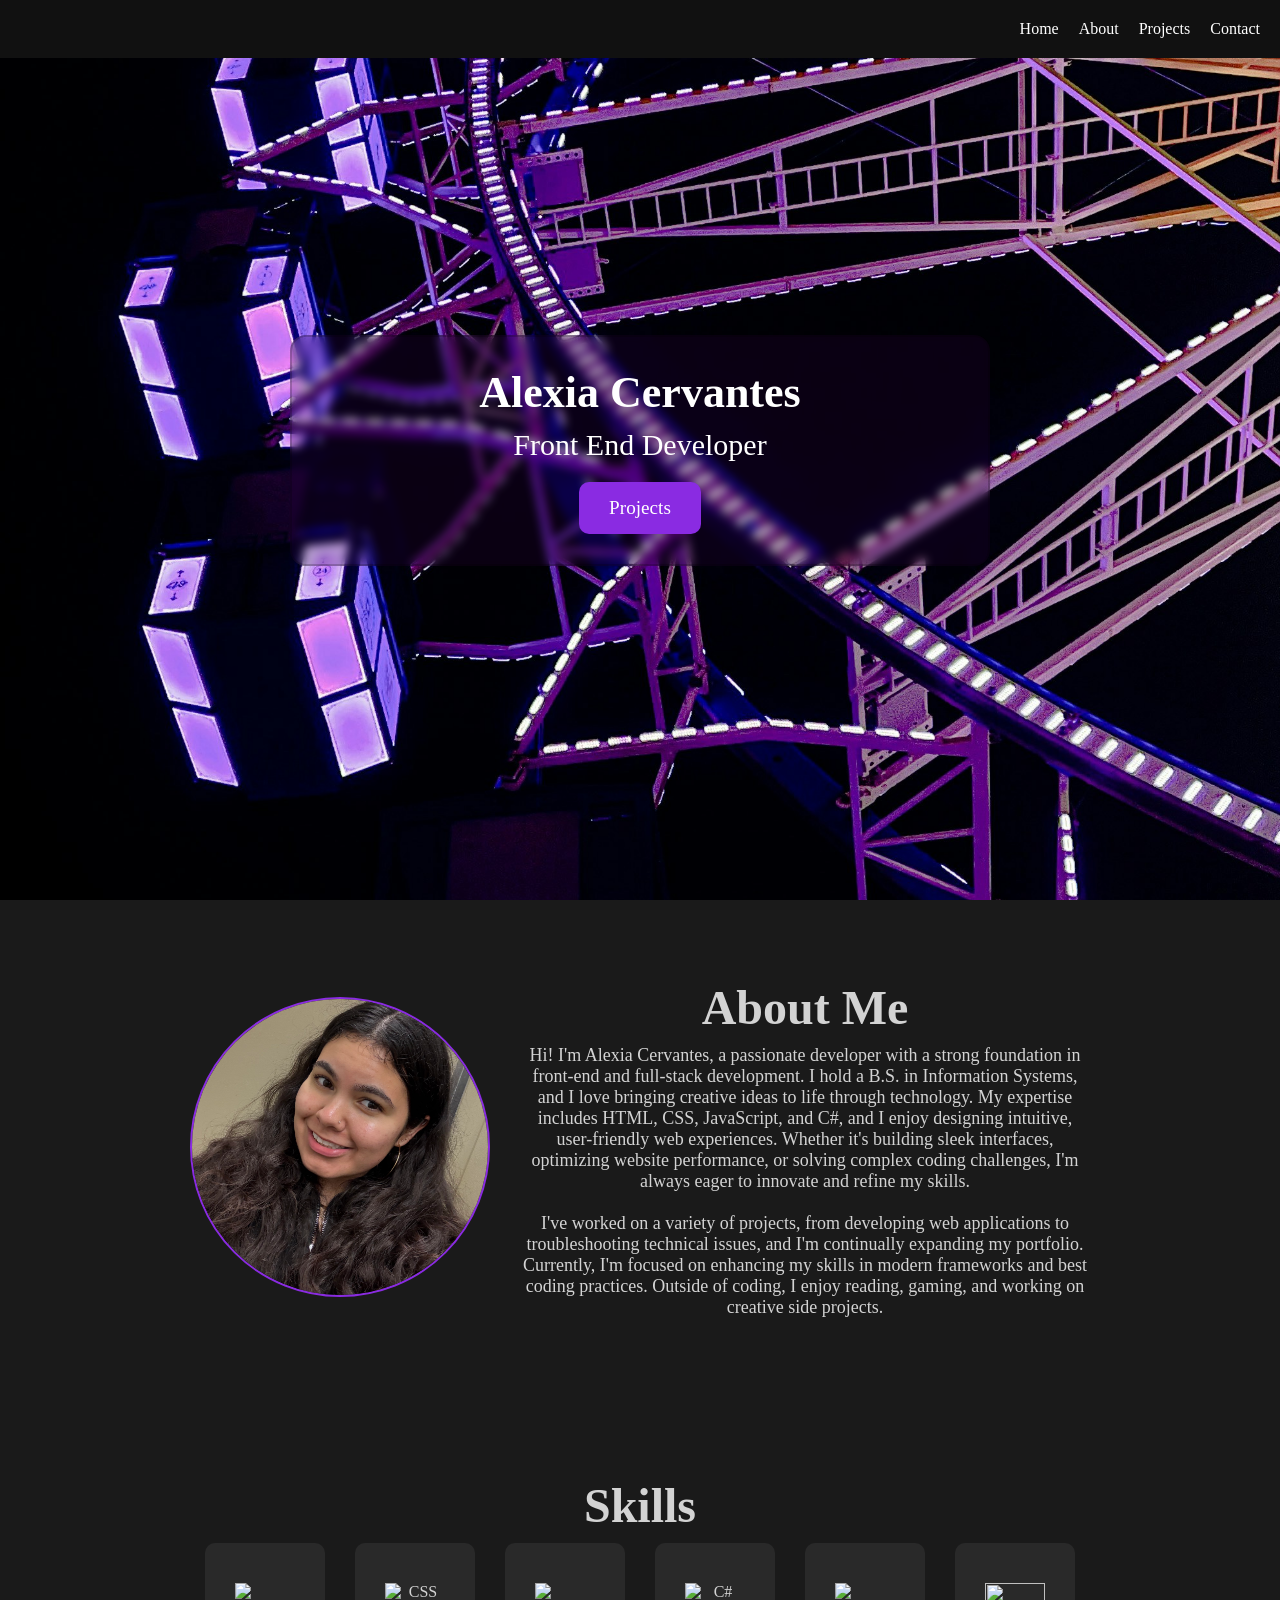
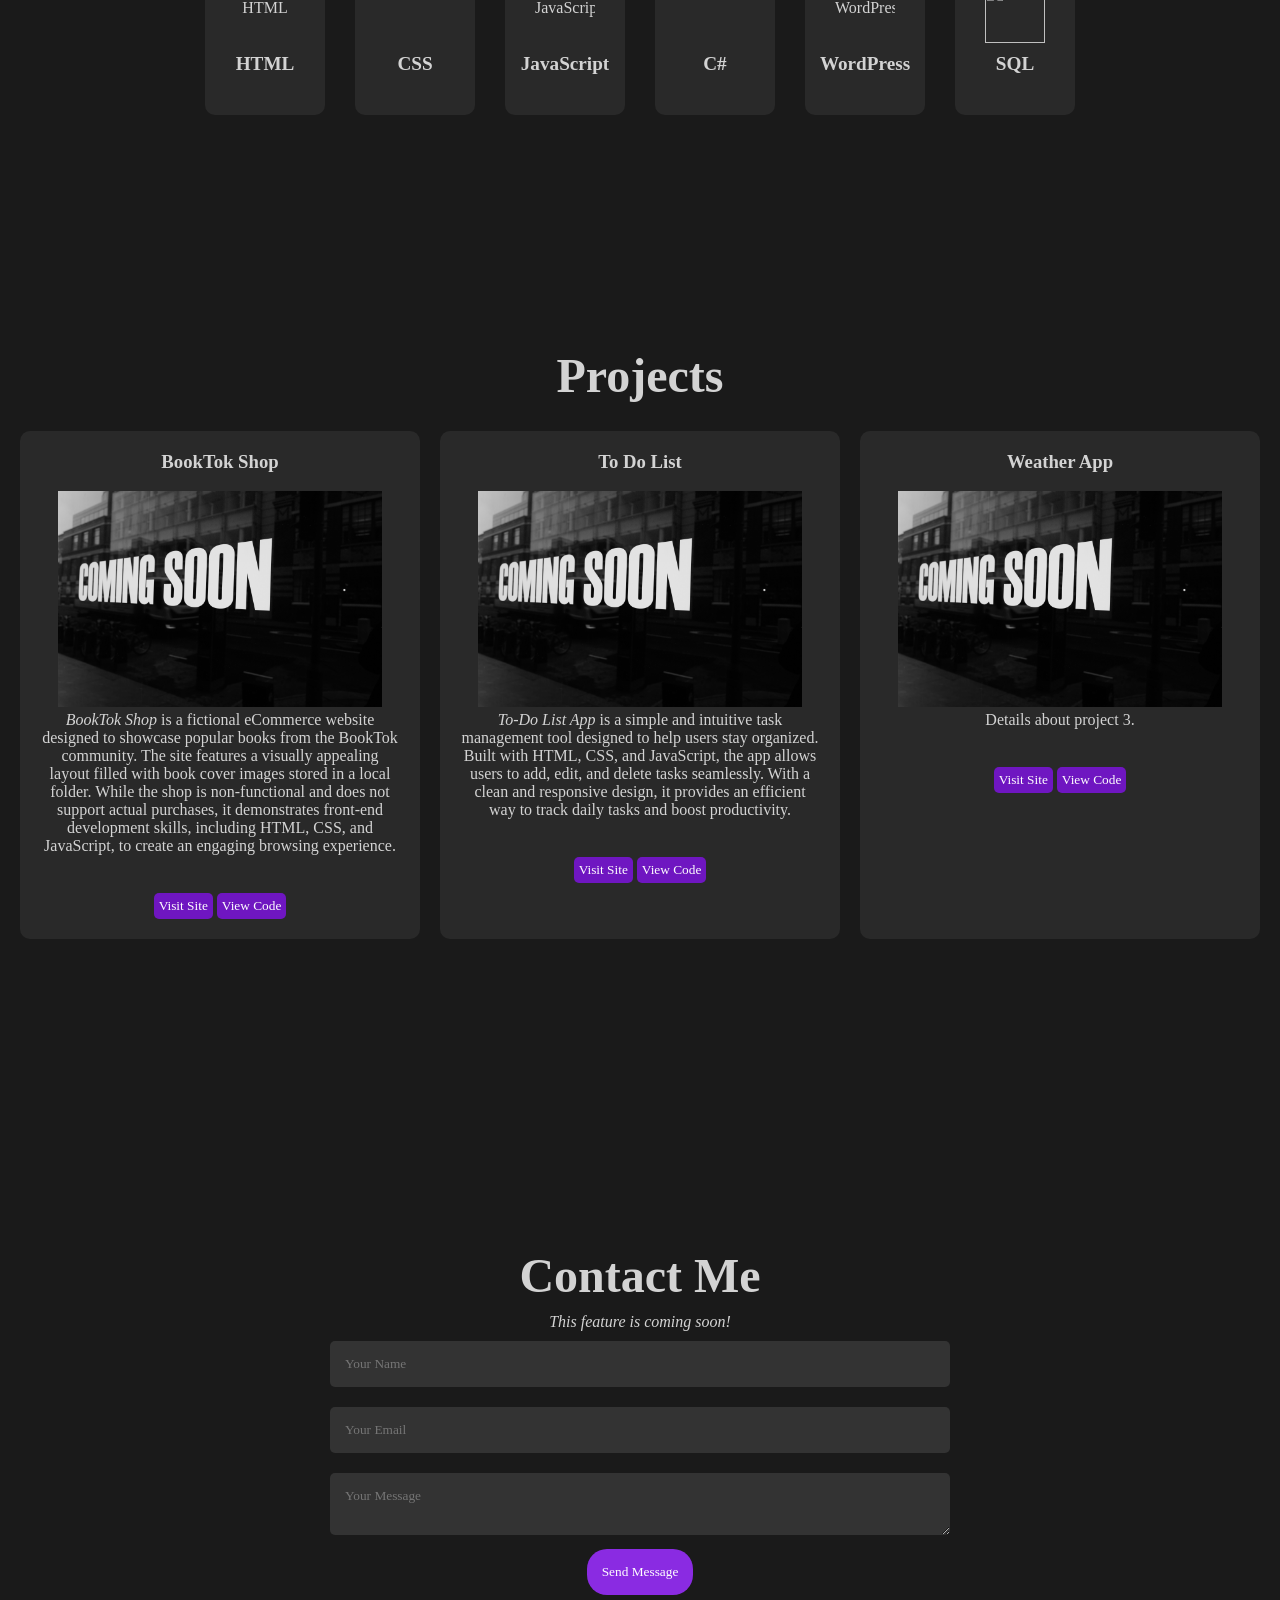
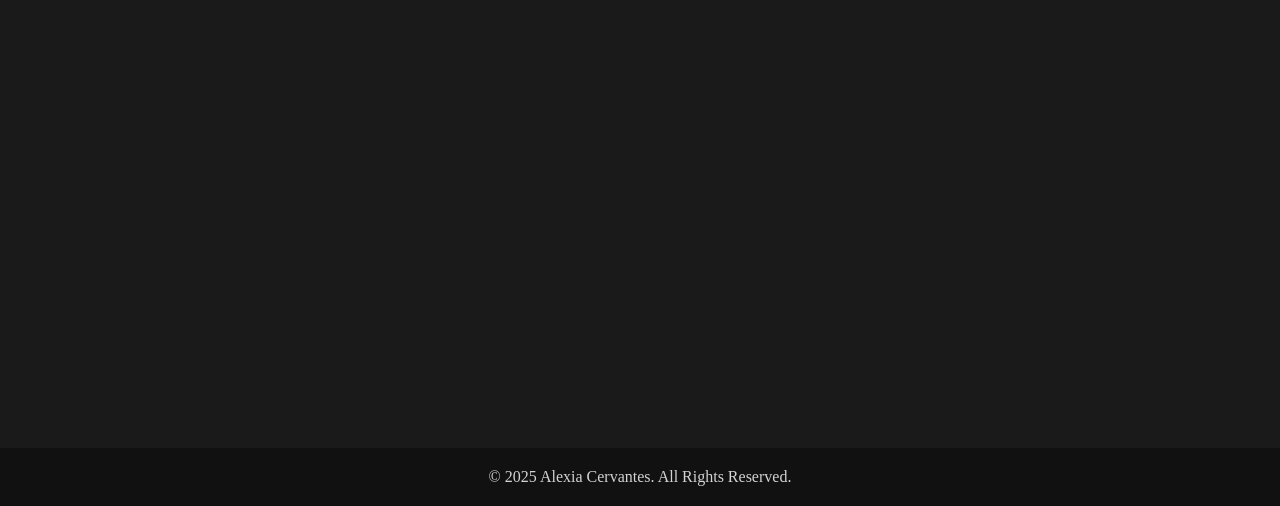
==== index.html @ cdf11421 "Update index.html" ====
<!DOCTYPE html>
<html lang="en">
<head>
    <meta charset="UTF-8">
    <meta name="viewport" content="width=device-width, initial-scale=1.0">
    <meta http-equiv="X-UA-Compatible" content="ie=edge">
    <title>Alexia Cervantes | Portfolio</title>
    <link rel="stylesheet" href="style.css">
    <script src="https://unpkg.com/feather-icons"></script>
    
    <!-- <link rel="stylesheet" type='text/css' href="https://cdn.jsdelivr.net/gh/devicons/devicon@latest/devicon.min.css" /> -->

</head>
<body>
    <header>
        <div class="logo">
            <!-- <img src="/images/logo.png" alt="AC logo"> -->
        </div>
        <nav>
            <ul>
                <li><a href="#home">Home</a></li>
                <li><a href="#about">About</a></li>
                <li><a href="#projects">Projects</a></li>
                <li><a href="#contact">Contact</a></li>
            </ul>
        </nav>
    </header>

    <section id="home" class="section home">
        <div class="container">
            <h2>Alexia Cervantes</h2>
            <p>Front End Developer</p>
            <button class="cta-button">Projects</button>
        </div>
    </section>

    <section id="about" class="section about">
        <div class="about-container">
            <div class="about-left">
                <img src="./images/alexia.jpeg" alt="Alexia Cervantes" class="about-img">
                <div class="social-icons">
                    <a href="https://github.com/lexi-julissa" target="_blank">
                        <!-- <i data-feather="github"></i> -->
                         <i class="devicon-github-original colored"></i>
                    </a>
                    <a href="https://www.linkedin.com/in/alexia-cervantes/" target="_blank">
                        <!-- <i data-feather="linkedin"></i> -->
                         <i class="devicon-linkedin-plain colored"></i>
          
                    </a>
                    <!-- <a href="https://twitter.com/yourusername" target="_blank">
                        <i data-feather="twitter"></i>
                    </a> -->
                </div>
            </div>
            <div class="about-text">
                <h2>About Me</h2>
                <p>Hi! I'm Alexia Cervantes, a passionate developer with a strong foundation in front-end and full-stack development. 
                    I hold a B.S. in Information Systems, and I love bringing creative ideas to life through technology. 
                    My expertise includes HTML, CSS, JavaScript, and C#, and I enjoy designing intuitive, user-friendly web experiences. 
                    Whether it's building sleek interfaces, optimizing website performance, or solving complex coding challenges, I'm always eager to innovate and refine my skills.
                </p> <br>   
                <p>I've worked on a variety of projects, from developing web applications to troubleshooting technical issues, and I'm continually expanding my portfolio. 
                    Currently, I'm focused on enhancing my skills in modern frameworks and best coding practices. 
                    Outside of coding, I enjoy reading, gaming, and working on creative side projects. 
                    
                </p>
            </div>
        </div>
    </section>
    
    <!-- <section id="skills" class="section skills">
        <h2>Skills</h2>
        <div class="skills-container">
            <div class="skill">
                <i data-feather="html"></i>
                <p>HTML</p>
            </div>
            <div class="skill">
                <img src="icons/css.png" alt="CSS">
                <img src="[data-uri]"/>
                <p>CSS</p>
            </div>
            <div class="skill">
                <img src="icons/javascript.png" alt="JavaScript">
                <img src="[data-uri]"/>
                <p>JavaScript</p>
            </div>
            <div class="skill">
                <img src="icons/csharp.png" alt="C#">
                <p>C#</p>
            </div>
            <div class="skill">
                <img src="icons/wordpress.png" alt="WordPress">
                <p>WordPress</p>
            </div>
            <div class="skill">
                <img src="icons/database.png" alt="Databases">
                <p>Databases</p>
            </div>
        </div>
    </section> -->
    <!-- <section id="skills" class="section skills">
        <h2>Skills</h2>
        <div class="skills-container">
            <div class="skill">
                <svg role="img" viewBox="0 0 24 24" xmlns="http://www.w3.org/2000/svg" width="40" height="40">
                    <title>HTML5</title>
                    <path fill="#E34F26" d="M1.5 0h21l-1.91 21.563L11.977 24l-8.564-2.438L1.5 0zm7.031 9.75l-.232-2.718 10.059.003.23-2.622L5.412 4.41l.698 8.01h9.126l-.326 3.426-2.91.804-2.955-.81-.188-2.11H6.248l.33 4.171L12 19.351l5.379-1.443.744-8.157H8.531z"/>
                </svg>
                <p>HTML</p>
            </div>
            <div class="skill">
                <svg role="img" viewBox="0 0 24 24" xmlns="http://www.w3.org/2000/svg" width="40" height="40">
                    <title>CSS3</title>
                    <path fill="#1572B6" d="M1.5 0h21l-1.91 21.563L11.977 24l-8.564-2.438L1.5 0zm7.031 9.75l-.232-2.718 10.059.003.23-2.622L5.412 4.41l.698 8.01h9.126l-.326 3.426-2.91.804-2.955-.81-.188-2.11H6.248l.33 4.171L12 19.351l5.379-1.443.744-8.157H8.531z"/>
                </svg>
                <p>CSS</p>
            </div>
            <div class="skill">
                <svg role="img" viewBox="0 0 24 24" xmlns="http://www.w3.org/2000/svg" width="40" height="40">
                    <title>JavaScript</title>
                    <path fill="#F7DF1E" d="M1.5 0h21l-1.91 21.563L11.977 24l-8.564-2.438L1.5 0zm7.031 9.75l-.232-2.718 10.059.003.23-2.622L5.412 4.41l.698 8.01h9.126l-.326 3.426-2.91.804-2.955-.81-.188-2.11H6.248l.33 4.171L12 19.351l5.379-1.443.744-8.157H8.531z"/>
                </svg>
                <p>JavaScript</p>
            </div>
            <div class="skill">
                <svg role="img" viewBox="0 0 24 24" xmlns="http://www.w3.org/2000/svg" width="40" height="40">
                    <title>C#</title>
                    <path fill="#68217A" d="M11.996 0l9.92 5.728v11.488l-9.92 5.728-9.92-5.728V5.728L11.996 0zm-2.543 6.11c-.364-.177-.845-.283-1.438-.283-.51 0-.983.068-1.418.204-.435.136-.809.328-1.124.576-.314.247-.562.55-.745.907-.183.357-.274.761-.274 1.211 0 .476.097.896.29 1.26.193.364.48.67.859.916.38.247.849.433 1.408.56.56.127 1.187.19 1.882.19h.485v.663c0 .311-.047.585-.14.82-.094.235-.237.429-.43.582-.194.152-.446.269-.758.35-.313.08-.685.12-1.118.12-.456 0-.904-.056-1.345-.166-.44-.11-.828-.235-1.162-.373l-.486 2.063c.393.175.876.316 1.448.423.572.107 1.173.161 1.802.161.678 0 1.295-.065 1.85-.194.556-.129 1.03-.332 1.421-.609.39-.277.69-.633.9-1.068.21-.435.315-.964.315-1.587V7.91h-2.55v.903h-.038c-.2-.299-.482-.537-.846-.712zm-5.63 7.442H4.5v-1.717h-.677v-1.103H4.5V9.933h1.126v.8h-1.34v1.003h1.34v.8h-1.34v1.41zm4.67 0h-1.125v-1.717h-.677v-1.103h.677v-.8h1.126v.8h-1.34v1.003h1.34v.8h-1.34v1.41zm9.107-2.37h-1.33v1.106h1.33v1.11h-1.33v1.106h-1.14v-1.106h-1.33v-1.11h1.33v-1.106h-1.33V10.08h1.33v1.107h1.14V10.08h1.33v1.106z"/>
                </svg>
                <p>C#</p>
            </div>
            <div class="skill">
                <svg role="img" viewBox="0 0 24 24" xmlns="http://www.w3.org/2000/svg" width="40" height="40">
                    <title>WordPress</title>
                    <path fill="#21759B" d="M12 0C5.373 0 0 5.373 0 12c0 5.373 3.438 9.936 8.21 11.625L2.678 8.285c1.607 3.67 2.767 6.23 3.457 7.68l3.195-9.61h1.662l3.197 9.61c.698-1.45 1.85-4.01 3.457-7.68L15.79 23.625C20.562 21.936 24 17.373 24 12c0-6.627-5.373-12-12-12zm0 22c-5.524 0-10-4.476-10-10S6.476 2 12 2s10 4.476 10 10-4.476 10-10 10z"/>
                </svg>
                <p>WordPress</p>
            </div>
            <div class="skill">
                <svg role="img" viewBox="0 0 24 24" xmlns="http://www.w3.org/2000/svg" width="40" height="40">
                    <title>SQL</title>
                    <path fill="#4479A1" d="M2 12c0-6.6 4.8-12 11-12s11 5.4 11 12c0 6.6-4.8 12-11 12S2 18.6 2 12zm3.5 0c0 4.7 3.6 8.5 8.5 8.5 4.9 0 8.5-3.8 8.5-8.5s-3.6-8.5-8.5-8.5c-4.9 0-8.5 3.8-8.5 8.5zm11.8 1.2c0 1.6-1.3 2.9-3.3 2.9-1.3 0-2.3-.6-2.9-1.6l1.3-1.1c.3.6.9 1 1.7 1 .7 0 1.3-.4 1.3-1 0-.6-.5-.8-1.2-1.1-.7-.3-1.5-.5-1.5-1.7 0-1.3 1-2.3 2.6-2.3.9 0 1.7.3 2.2 1l-1.2 1c-.2-.4-.6-.6-1-.6-.6 0-.9.3-.9.8 0 .5.6.7 1.2 1 .8.3 1.6.7 1.6 1.9z"/>
                </svg>
                <p>SQL</p>
            </div>
        </div>
    </section> -->
    <section id="skills" class="section skills">
        <h2>Skills</h2>
        <div class="skills-container">
            <div class="skill">
                <img src="https://cdn.jsdelivr.net/gh/devicons/devicon/icons/html5/html5-original.svg" alt="HTML">
                <p>HTML</p>
            </div>
            <div class="skill">
                <img src="https://cdn.jsdelivr.net/gh/devicons/devicon/icons/css3/css3-original.svg" alt="CSS">
                <p>CSS</p>
            </div>
            <div class="skill">
                <img src="https://cdn.jsdelivr.net/gh/devicons/devicon/icons/javascript/javascript-original.svg" alt="JavaScript">
                <p>JavaScript</p>
            </div>
            <div class="skill">
                <img src="https://cdn.jsdelivr.net/gh/devicons/devicon/icons/csharp/csharp-original.svg" alt="C#">
                <p>C#</p>
            </div>
            <div class="skill">
                <img src="https://cdn.jsdelivr.net/gh/devicons/devicon/icons/wordpress/wordpress-original.svg" alt="WordPress">
                <p>WordPress</p>
            </div>
            <div class="skill">
                <img src="https://cdn.jsdelivr.net/gh/devicons/devicon@latest/icons/azuresqldatabase/azuresqldatabase-original.svg" />
                <p>SQL</p>
            </div>
        </div>
    </section>
    
    
    
    <section id="projects" class="section projects">
        <h2>Projects</h2>
        <br>
        
        <div class="project-grid">
            <div class="project-card">
                <h3>BookTok Shop</h3><br>
                <img width = "90%" src="./images/coming-soon.jpg" alt="coming soon">
                <!-- <div class="video-container">
                    <video autoplay muted loop controls width=90%>
                        <source src="images/project-preview-vids/To-Do List - Google Chrome 2025-02-27 16-35-52.mp4" type="video/mp4">
                        Your browser does not support the video tag.
                    </video><br>
                </div> -->
                <p><i>BookTok Shop</i> is a fictional eCommerce website designed to showcase popular books from the 
                    BookTok community. The site features a visually appealing layout filled with book cover images 
                    stored in a local folder. While the shop is non-functional and does not support actual purchases, 
                    it demonstrates front-end development skills, including HTML, CSS, and JavaScript, to create an 
                    engaging browsing experience. 
                </p><br>
                <button class="visit-button">Visit Site</button> <button class="visit-button">View Code</button>
            </div>
            <div class="project-card">
                <h3>To Do List</h3><br>
                <img width = "90%" src="./images/coming-soon.jpg" alt="coming soon">
                <!-- <div class="video-container">
                    <video autoplay muted loop width="90%">
                        <source src="images/project-preview-vids/Untitled video - Made with Clipchamp.mp4" type="video/mp4">
                        Your browser does not support the video tag.
                    </video><br>
                </div> -->
                    <p><i>To-Do List App</i> is a simple and intuitive task management tool designed to help users stay organized.
                        Built with HTML, CSS, and JavaScript, the app allows users to add, edit, and delete tasks seamlessly.
                        With a clean and responsive design, it provides an efficient way to track daily tasks and boost 
                        productivity.
                    </p><br>
                
                <button class="visit-button">Visit Site</button> <button class="visit-button">View Code</button>
            </div>
            <div class="project-card">
                <h3>Weather App</h3><br>
                <img width = "90%" src="./images/coming-soon.jpg" alt="coming soon">
                <!-- <video autoplay muted loop width="90%">
                    <source src="images/project-preview-vids/To-Do List - Google Chrome 2025-02-27 16-35-52.mp4" type="video/mp4">
                    Your browser does not support the video tag.
                </video><br> -->
                <p>Details about project 3.</p><br>
                <button class="visit-button">Visit Site</button> <button class="visit-button">View Code</button>
            </div>
        </div>
    </section>

    <section id="contact" class="section contact">
        <h2>Contact Me</h2>
        <p><i>This feature is coming soon!</i></p>
        <form id="contact-form">
            <input type="text" placeholder="Your Name" required>
            <input type="email" placeholder="Your Email" required>
            <textarea placeholder="Your Message" required></textarea>
            <br><button type="submit">Send Message</button>
        </form>
    </section>


 <!--   PEWVIEW & DOWNLOAD RESUME
  <a href="resume.pdf" download class="btn">⬇ Download Resume</a>
  <iframe src="resume.pdf"></iframe>-->

    <footer>
        <p>&copy; 2025 Alexia Cervantes. All Rights Reserved.</p>
    </footer>

    <script src="script.js"></script>
    <script>
        feather.replace();
     </script>
     
</body>
</html>
---- style.css ----
html, body {
  overflow-x: hidden;
} /*band aid*/

html{
    scroll-behavior: smooth;
}/*smooth to the next section instead of jumping*/
* {
    margin: 0;
    padding: 0;
    box-sizing: border-box;
    /* font-family: 'Arial', sans-serif; */
    font-family: Cambria, Cochin, Georgia, Times, 'Times New Roman', serif;
    
}

body {
    background-color: #0d0d0d;
    color: #d3d3d3;
    scroll-behavior: smooth;
}

header {
    display: flex;
    justify-content: space-between;
    align-items: center;
    padding: 20px;
    background-color: #111;
    position: fixed;
    width: 100%;
    top: 0;
    z-index: 10;
}

/* .logo h1 {
    color: #8a2be2;
    font-size: 2rem;
} */
.logo img{
    width: 100px;
    margin: 0px;
    padding: 0px;
}

nav ul {
    display: flex;
    list-style: none;
}

nav ul li {
    margin-left: 20px;
}

nav ul li a {
    color: #fff;
    text-decoration: none;
    transition: color 0.3s;
}

nav ul li a:hover {
    color: #8a2be2;
}

.section {
    padding: 100px 20px;
    min-height: 100vh;
    text-align: center;
    
}

.home {
    display: flex;
    /* flex-direction: column; */
    justify-content: center;
    align-items: center;
    /* background: linear-gradient(135deg, #111, #8a2be2); */
    background: url('images/background-purple3.jpg');  
    background-size: cover;
    background-position: center; 
    color: #fff;
    height: 100vh;
}
.container{
    text-align: center;
    /* width: 700px; /* Increased width 
    height: 300px; Increased height */

    max-width: 700px; /* sets a cap */
    width: 90%;       /* shrinks on smaller screens */
    margin: 0 auto;   /* center it */

    background: rgba(54, 1, 75, 0.2);
    backdrop-filter: blur(5px);
    border: 2px solid rgba(1, 0, 3, 0.2);
    /* border: none; */
    border-radius: 16px;
    padding: 30px;
    color: white;
    display: flex;
    flex-direction: column;
    justify-content: center;
    align-items: center;
}
.container h2 {
    font-size: 44px; /* Bigger font size for name */
    /* font-weight: bold; */
}

.container p {
    font-size: 30px; /* Bigger font size for job title */
}

.cta-button {
    background-color: #8a2be2;
    color: #fff;
    border: none;
    padding: 15px 30px;
    font-size: 1.2rem;
    margin-top: 20px;
    cursor: pointer;
    transition: background-color 0.3s;
    border-radius: 10px; /* Adjust the value for more or less rounding */
}


.cta-button:hover {
    background-color: #6000ad;
}

.about-container {
    display: flex;
    align-items: center;
    gap: 30px; /* Space between image and text */
    max-width: 900px;
    margin: 0 auto; /* Centering the section */
    margin-bottom: 0px; /* Remove bottom space */
}

.about-img {
    /* width: 300px; /* Adjust image size 
    height: 300px;
    object-fit: cover;
    border-radius: 50%; Circular image */

    width: 100%;        /* default size */
    max-width: 300px;     /* don’t let it overflow */
    height: auto;        /* keeps proportions */
    aspect-ratio: 1/1;  /* forces it to stay square */
    border-radius: 50%;
    object-fit: cover;

    border: 2px solid #8a2be2; /* Add a border if desired */
}

.about-text {
    flex: 1; /* Allows text to take remaining space */
    font-size: large;
    text-align: center;
}

h2 {
    font-size: xxx-large;
    margin-bottom: 10px;
}
.about {
    padding-bottom: 5px; /* Reduce bottom padding */
    margin-bottom: 0; /* Ensure no extra margin */
}
.socials {
    text-align: center;
    background-color: #1a1a1a;
    /* padding: 40px 20px; */
    padding-top: 5px; /* Reduce top padding */
    margin-top: -350px; /* Ensure no extra margin */
    color: #d3d3d3;
}

#about, #skills {
    min-height: 50vh; /* each takes half the screen */
    padding: 80px 20px;
}


section + section {
    margin-top: 40;
}


.socials h2 {
    font-size: 2rem;
    margin-bottom: 20px;
    color: #8a2be2;
}

.social-icons {
    display: flex;
    justify-content: center;
    gap: 20px;
}

.social-icons a {
    display: inline-block;
    transition: transform 0.3s ease-in-out;
}

.social-icons img {
    width: 50px;
    height: 50px;
    filter: grayscale(100%);
    transition: filter 0.3s, transform 0.3s;
}

.social-icons a:hover img {
    filter: grayscale(0%);
    transform: scale(1.1);
}

.social-icons svg {
    stroke: #591da7; /* Purple color */
    width: 32px; /* Adjust size as needed */
    height: 32px;
    transition: stroke 0.3s ease; /* Smooth transition */
    margin-top: 5px;
}

.social-icons a:hover svg {
    stroke: #9b72cf; /* Lighter purple on hover */
}



.skills {
    background-color: #1a1a1a;
    color: #d3d3d3;
    text-align: center;
    padding: 0px 20px; /* Remove top padding */
    /* margin-top: -350px; Pull the section up more - will look odd on diff screens */
}


.skills-container {
    display: flex;
    flex-wrap: wrap;
    justify-content: center;
    gap: 30px;
    max-width: 900px;
    margin: 0 auto;
}

.skill {
    display: flex;
    flex-direction: column;
    align-items: center;
    background-color: #292929;
    padding: 40px 20px;
    border-radius: 10px;
    width: 120px;
    transition: transform 0.3s, background-color 0.3s;
}


.skill img {
    width: 60px;
    height: 60px;
    margin-bottom: 10px;
}

.skill p {
    font-size: 1.2rem;
    font-weight: bold;
}

.skill:hover {
    transform: translateY(-5px);
    background-color: #8a2be2;
}

.about, .projects, .contact {
    background-color: #1a1a1a;
    color: #d3d3d3;
}
.projects{
    /* margin-top: -550px; Pull the section up more- will look odd on diff screens */
}

.project-grid {
    display: grid;
    grid-template-columns: repeat(auto-fit, minmax(300px, 1fr));
    gap: 20px;
}

.project-card {
    background-color: #292929;
    padding: 20px;
    border-radius: 10px;
    transition: transform 0.3s;
}

.project-card:hover {
    transform: translateY(-10px);
    background-color: #8a2be2;
}

/* .video-container {
    display: inline-block;
    overflow: hidden;
    transition: transform 0.5s ease-in-out, opacity 0.3s ease-in-out;
}

.video-container:hover {
    transform: scale(3.0); /* Increases size by 20% 1.2 
    opacity: 1;
}  */

.visit-button{
    background-color: #6f16c1;
    color: #fff;
    border: none;
    padding: 5px;
    /* font-size: 1.2rem; */
    margin-top: 20px;
    cursor: pointer;
    transition: background-color 0.3s;
    border-radius: 5px; /* Adjust the value for more or less rounding */
}
.visit-button:hover{
background-color:#591da7;
}

form input, form textarea {
    width: 50%;
    padding: 15px;
    margin: 10px 0;
    background-color: #333;
    color: #d3bfe7;
    border: none;
    border-radius: 5px;
}

form button {
    background-color: #8a2be2;
    color: #fff;
    border: none;
    padding: 15px;
    cursor: pointer;
    transition: background-color 0.3s;
    border-radius: 20px;
}

form button:hover {
    background-color: #6000ad;
}

footer {
    text-align: center;
    padding: 20px;
    background-color: #111;
}

/* Mobile responsiveness */
@media (max-width: 768px) {
    .about-container {
        flex-direction: column;
        text-align: center;
    }

    .about-left {
        display: flex;
        flex-direction: column;
        align-items: center;
    }

    .about-text {
        margin-top: 20px;
    }
}

@media (max-width: 768px) {
    .about-img {
        max-width: 200px; /* slightly smaller on phones */
    }

    .about-text {
        font-size: 16px;
        line-height: 1.6;
        padding: 0 10px;
    }
}
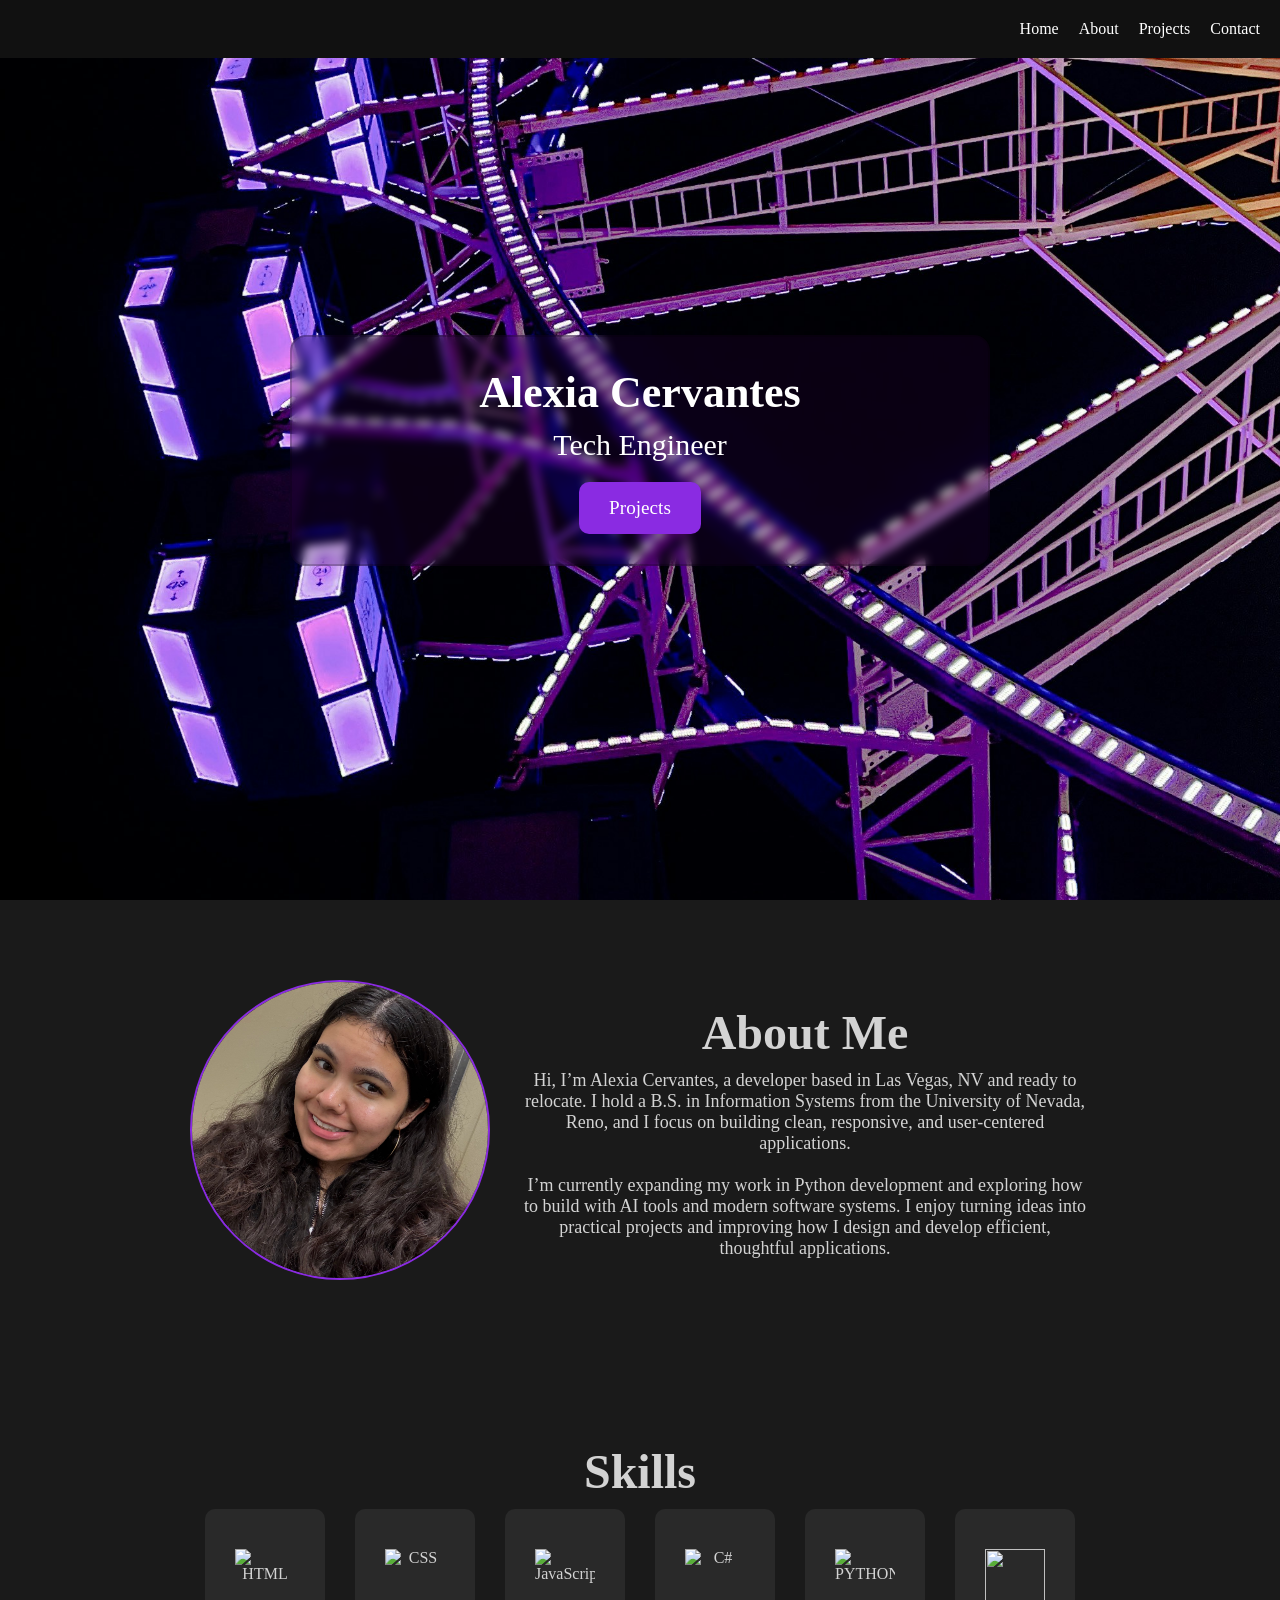
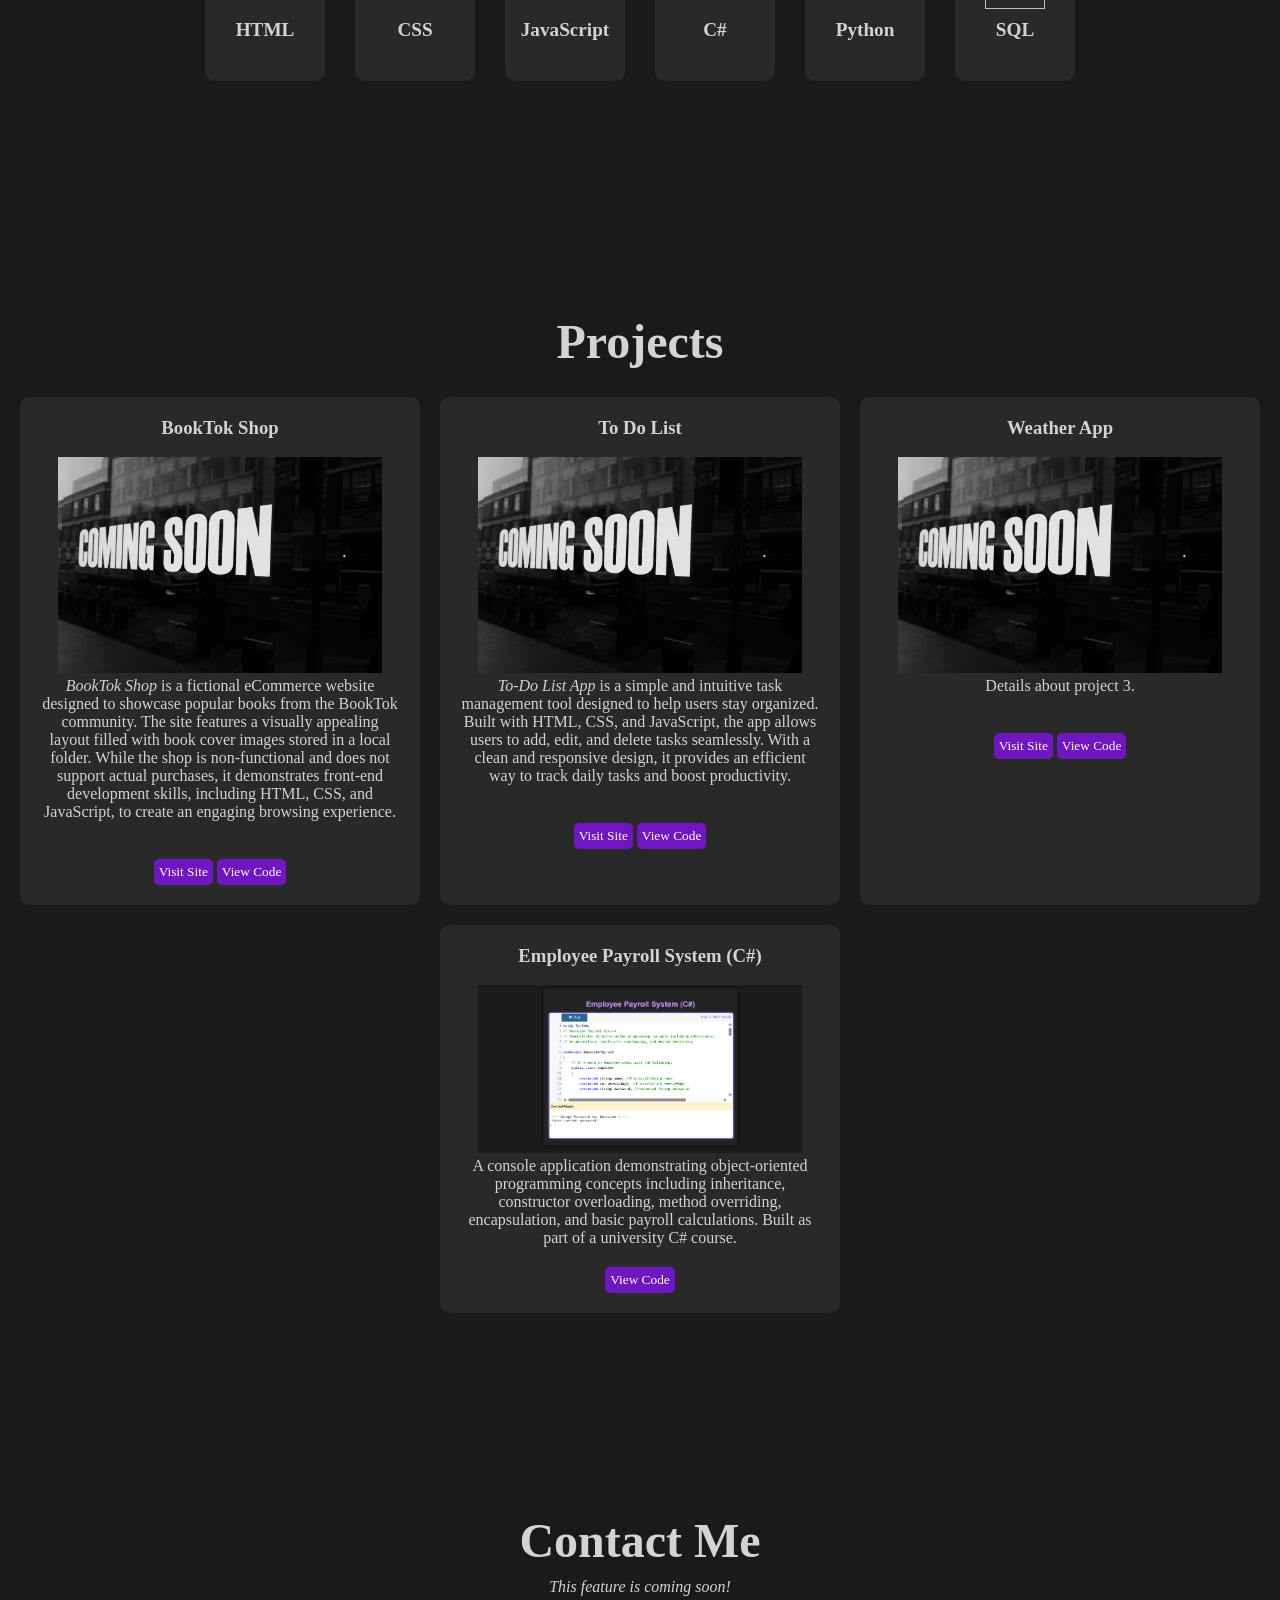
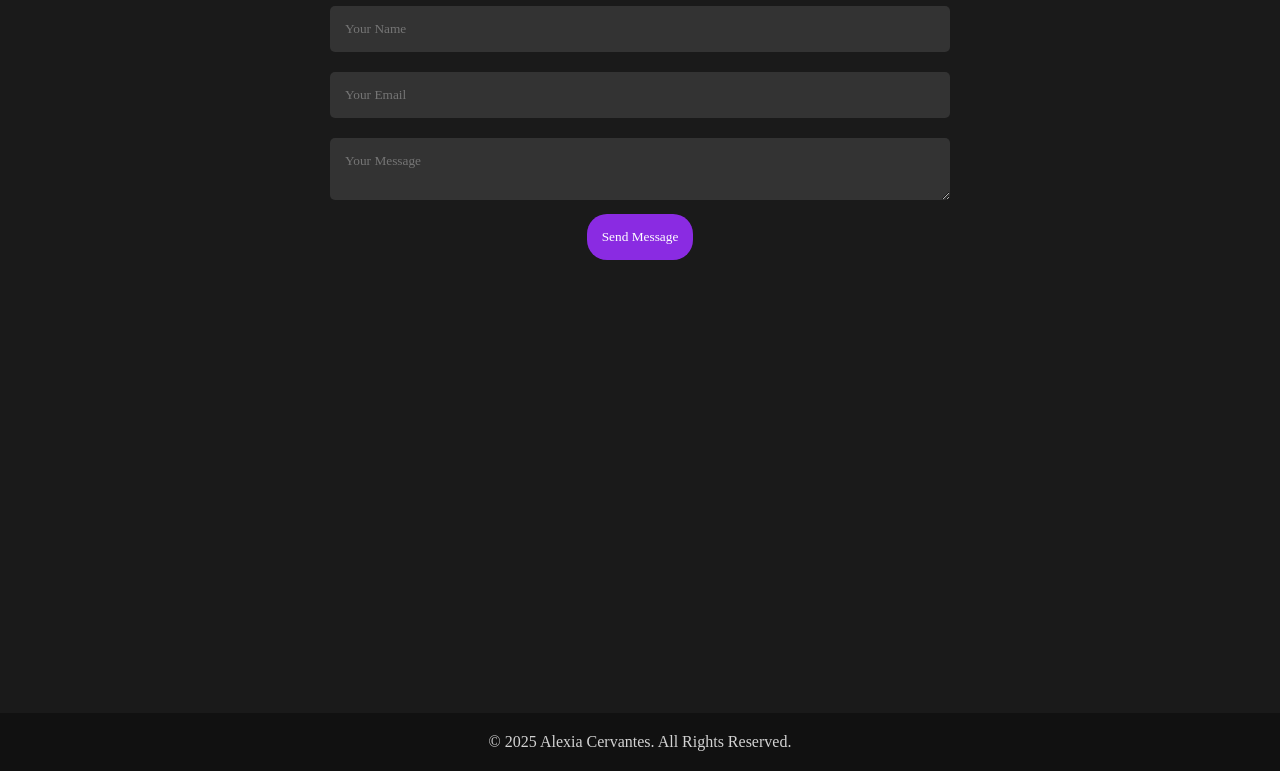
==== commit 949885da: "Changes to description, skills, and project sections -Changed role to "tech engineer" -Changed descr" ====
--- a/index.html
+++ b/index.html
@@ -29,7 +29,7 @@
     <section id="home" class="section home">
         <div class="container">
             <h2>Alexia Cervantes</h2>
-            <p>Front End Developer</p>
+            <p>Tech Engineer</p>
             <button class="cta-button">Projects</button>
         </div>
     </section>
@@ -55,15 +55,11 @@
             </div>
             <div class="about-text">
                 <h2>About Me</h2>
-                <p>Hi! I'm Alexia Cervantes, a passionate developer with a strong foundation in front-end and full-stack development. 
-                    I hold a B.S. in Information Systems, and I love bringing creative ideas to life through technology. 
-                    My expertise includes HTML, CSS, JavaScript, and C#, and I enjoy designing intuitive, user-friendly web experiences. 
-                    Whether it's building sleek interfaces, optimizing website performance, or solving complex coding challenges, I'm always eager to innovate and refine my skills.
+                <p>Hi, I’m Alexia Cervantes, a developer based in Las Vegas, NV and ready to relocate. I hold a B.S. in Information Systems 
+                    from the University of Nevada, Reno, and I focus on building clean, responsive, and user-centered applications.
                 </p> <br>   
-                <p>I've worked on a variety of projects, from developing web applications to troubleshooting technical issues, and I'm continually expanding my portfolio. 
-                    Currently, I'm focused on enhancing my skills in modern frameworks and best coding practices. 
-                    Outside of coding, I enjoy reading, gaming, and working on creative side projects. 
-                    
+                <p>I’m currently expanding my work in Python development and exploring how to build with AI tools and modern software systems.
+                     I enjoy turning ideas into practical projects and improving how I design and develop efficient, thoughtful applications.
                 </p>
             </div>
         </div>
@@ -167,8 +163,8 @@
                 <p>C#</p>
             </div>
             <div class="skill">
-                <img src="https://cdn.jsdelivr.net/gh/devicons/devicon/icons/wordpress/wordpress-original.svg" alt="WordPress">
-                <p>WordPress</p>
+                <img src="https://cdn.jsdelivr.net/gh/devicons/devicon@latest/icons/python/python-original.svg" alt="PYTHON">
+                <p>Python</p>
             </div>
             <div class="skill">
                 <img src="https://cdn.jsdelivr.net/gh/devicons/devicon@latest/icons/azuresqldatabase/azuresqldatabase-original.svg" />
@@ -199,7 +195,7 @@
                     it demonstrates front-end development skills, including HTML, CSS, and JavaScript, to create an 
                     engaging browsing experience. 
                 </p><br>
-                <button class="visit-button">Visit Site</button> <button class="visit-button">View Code</button>
+                <button class="visit-button visit-button-null">Visit Site</button> <button class="visit-button visit-button-null">View Code</button>
             </div>
             <div class="project-card">
                 <h3>To Do List</h3><br>
@@ -216,7 +212,7 @@
                         productivity.
                     </p><br>
                 
-                <button class="visit-button">Visit Site</button> <button class="visit-button">View Code</button>
+                <button class="visit-button visit-button-null">Visit Site</button> <button class="visit-button visit-button-null">View Code</button>
             </div>
             <div class="project-card">
                 <h3>Weather App</h3><br>
@@ -226,7 +222,17 @@
                     Your browser does not support the video tag.
                 </video><br> -->
                 <p>Details about project 3.</p><br>
-                <button class="visit-button">Visit Site</button> <button class="visit-button">View Code</button>
+                <button class="visit-button visit-button-null">Visit Site</button> <button class="visit-button visit-button-null">View Code</button>
+            </div>
+            <br>
+             <div class="project-card">
+                <h3>Employee Payroll System (C#)</h3><br>
+                <img width = "90%" src="./images/cseeps.png" alt="coming soon">
+                <p>A console application demonstrating object-oriented programming concepts including inheritance, constructor overloading, 
+                    method overriding, encapsulation, and basic payroll calculations. Built as part of a university C# course.</p>
+                <button class="visit-button" onclick="window.open('csharpEmployeePayrollSystem.html', '_blank')">
+                    View Code
+                </button>
             </div>
         </div>
     </section>
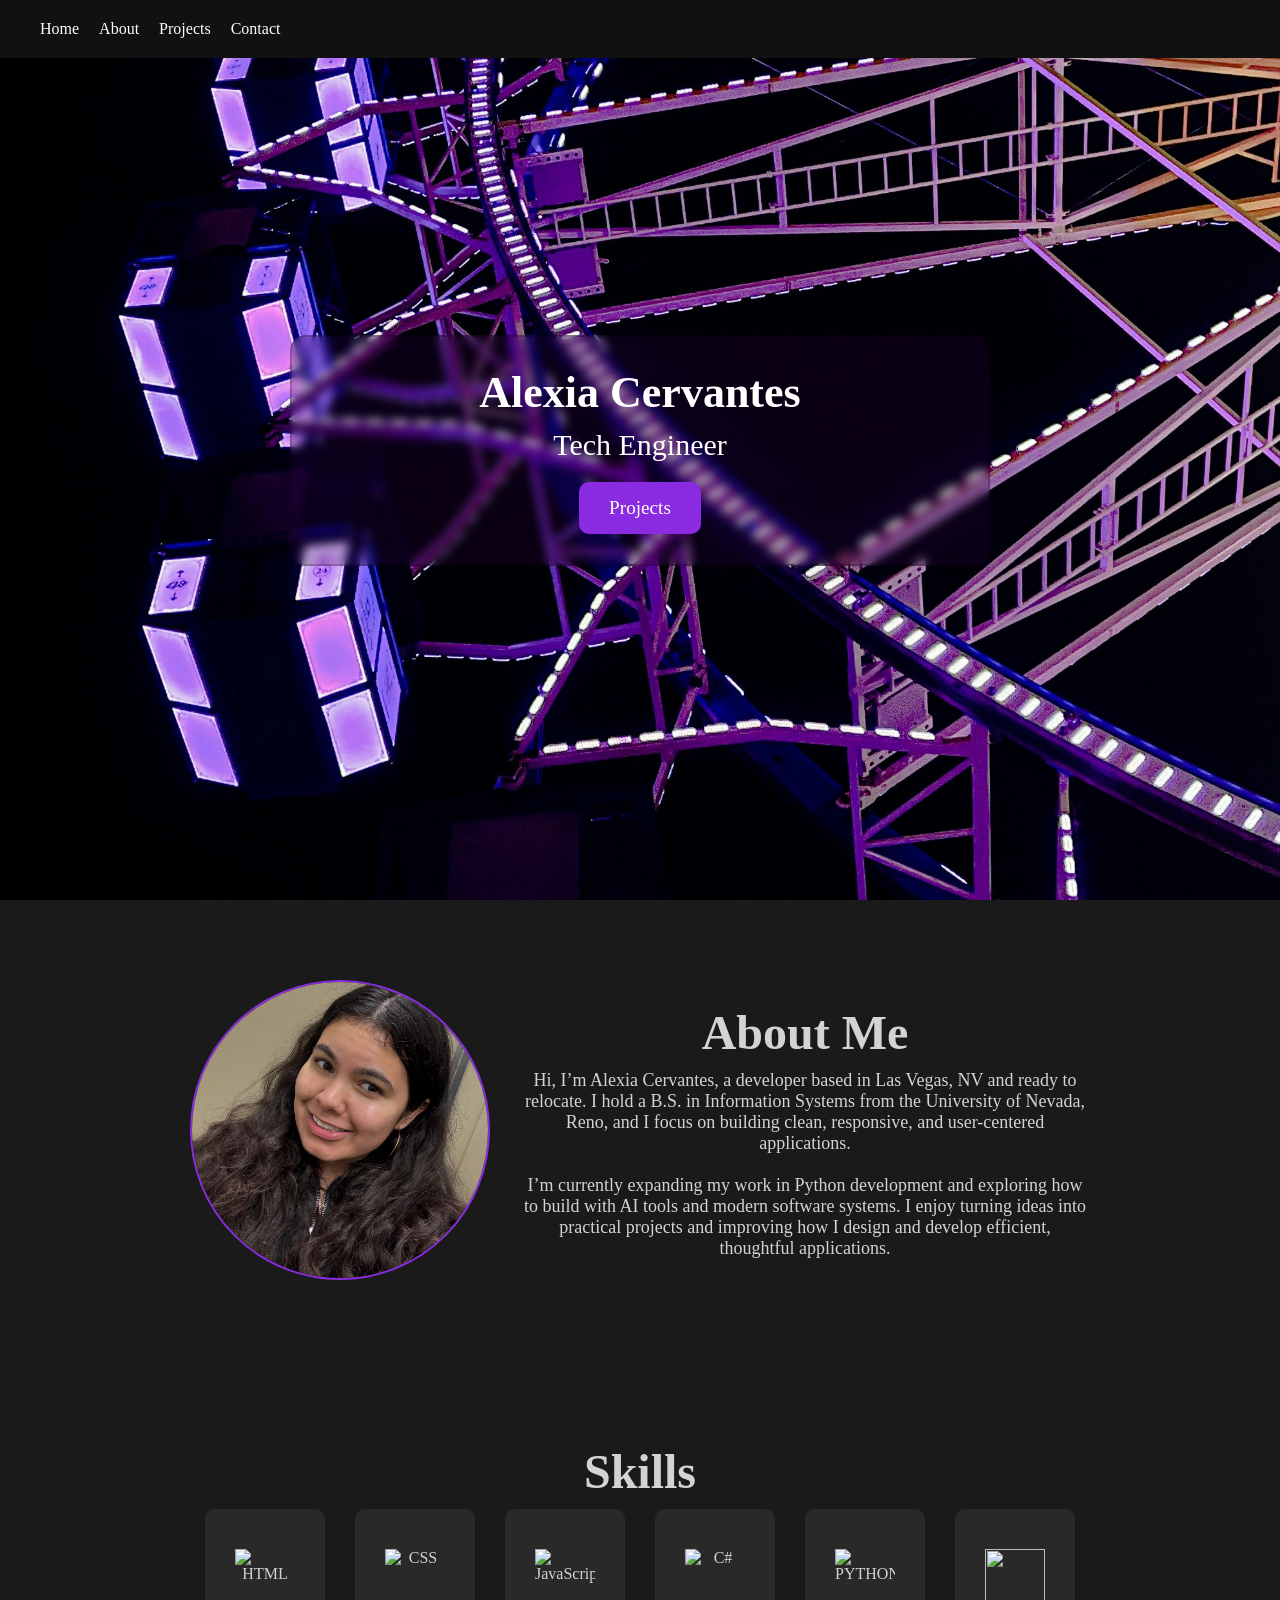
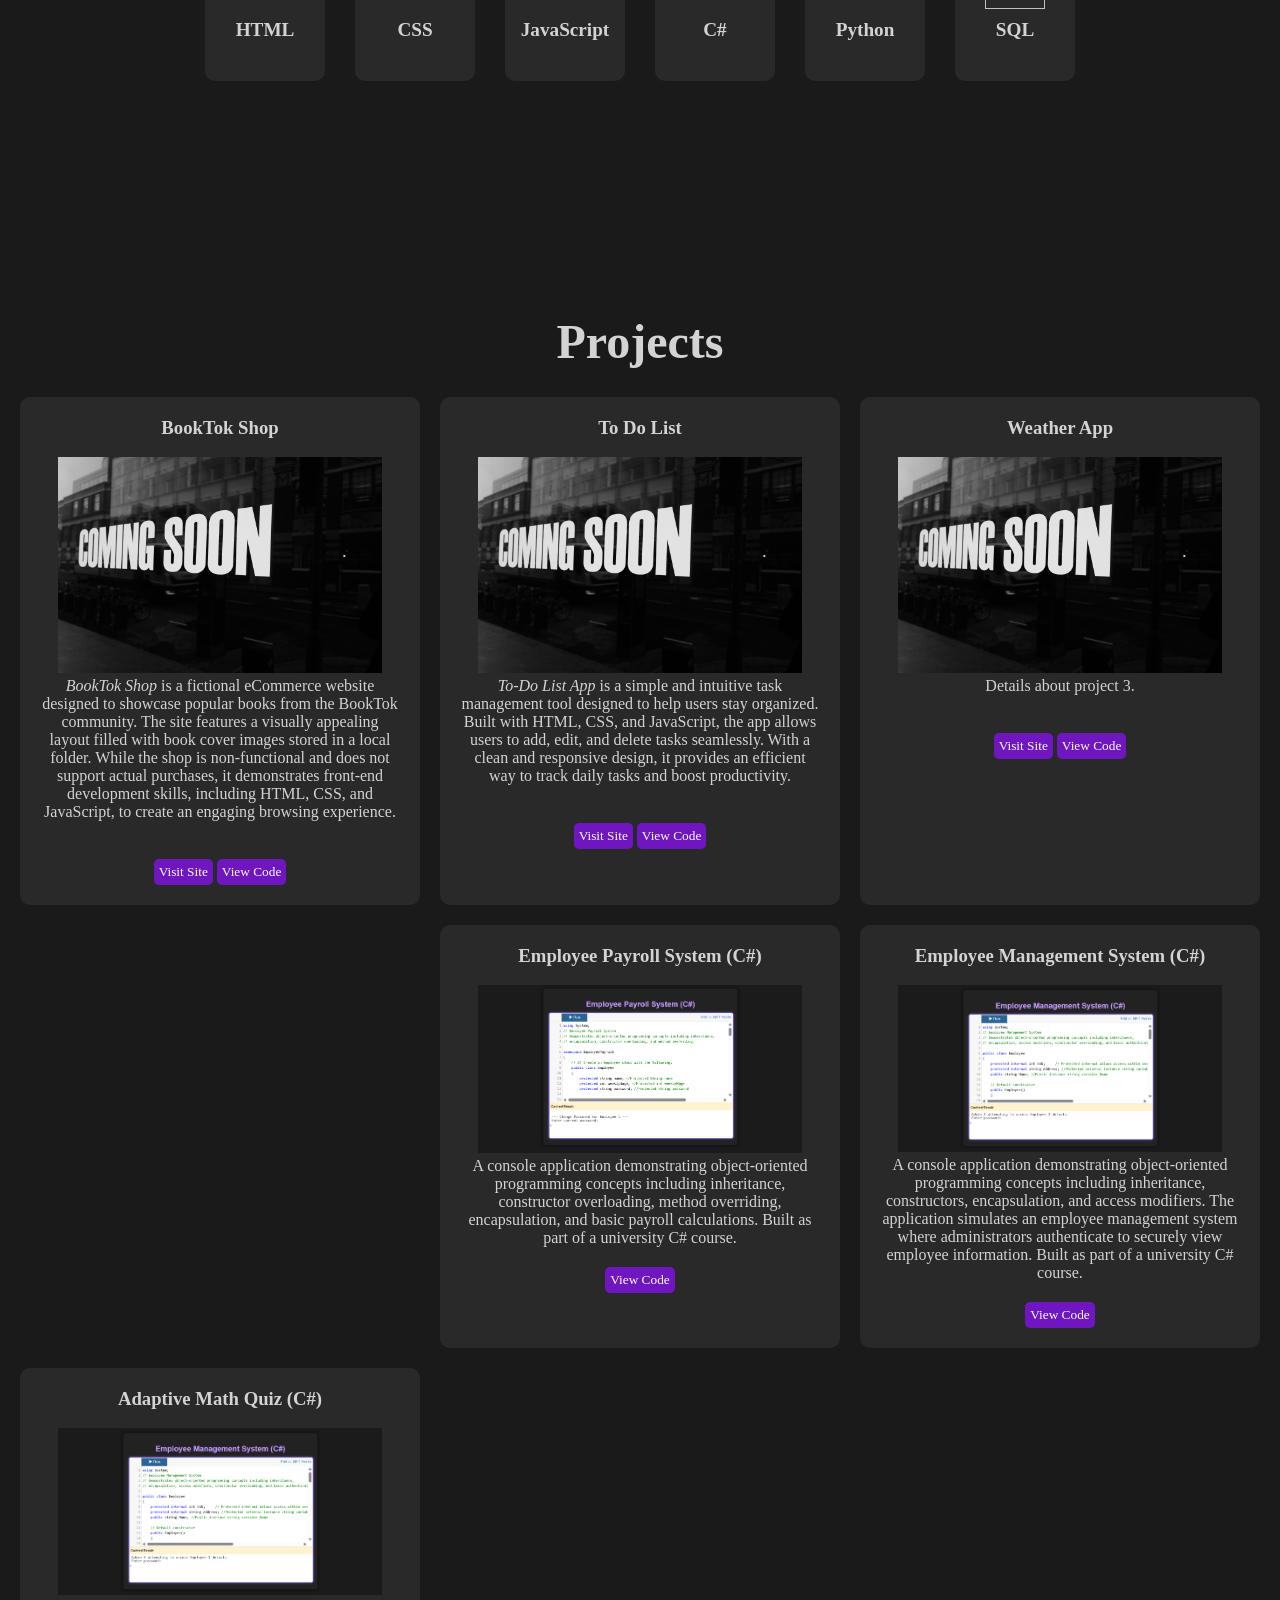
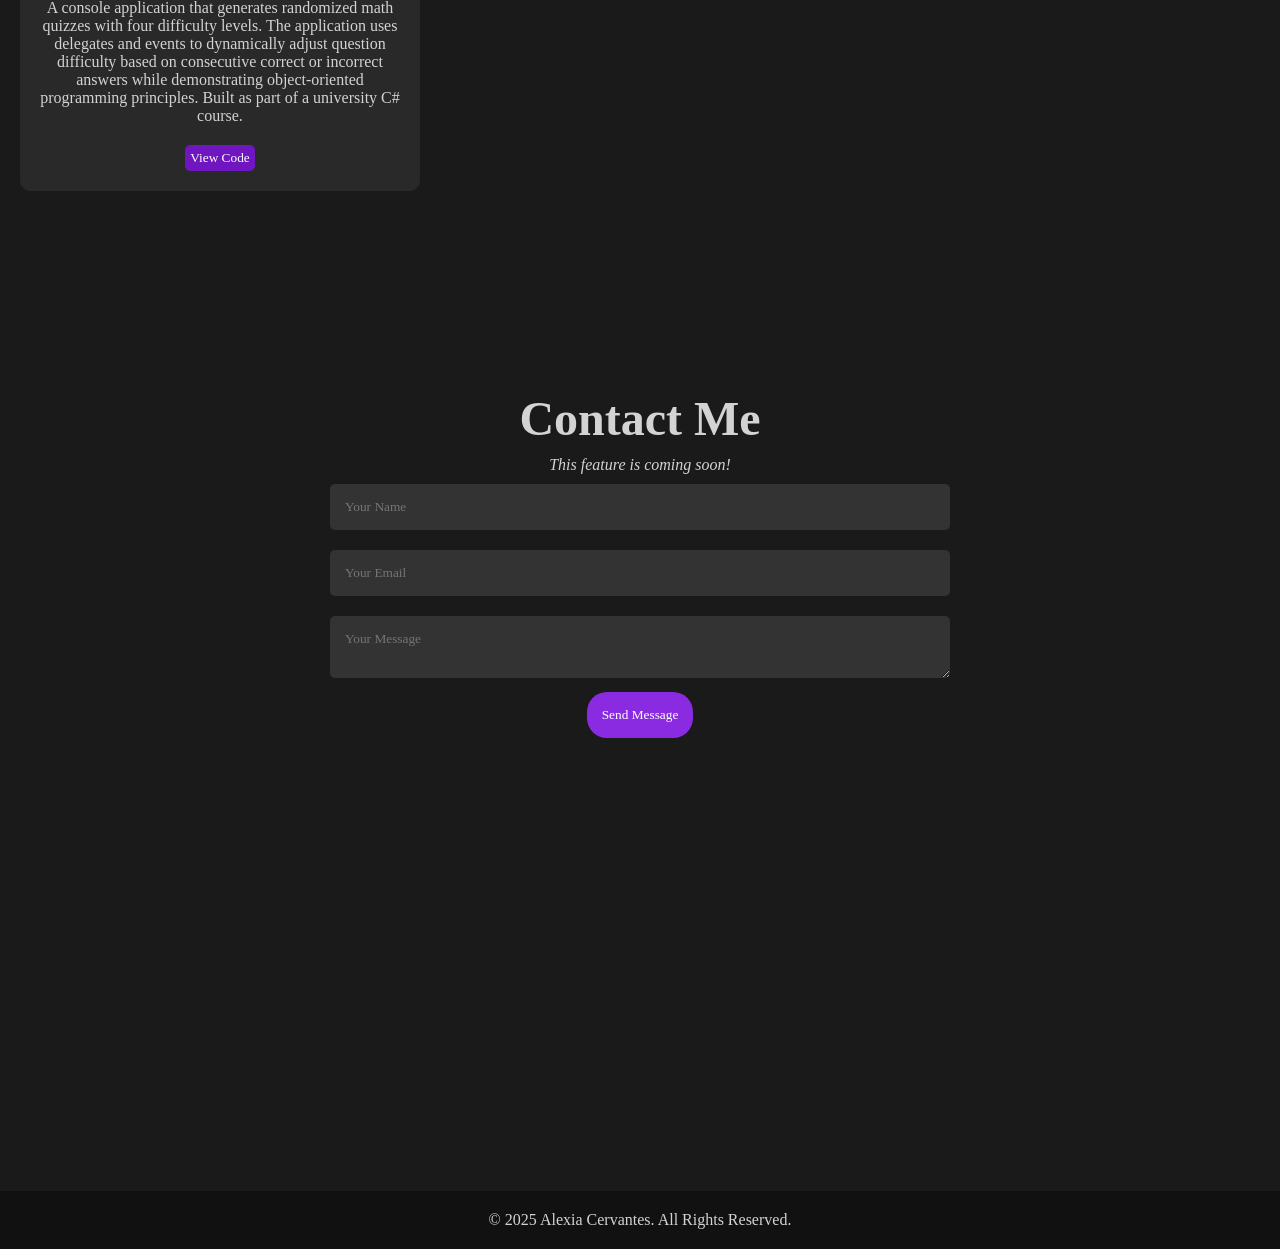
==== commit ab5925a6: "added c# projects" ====
--- a/index.html
+++ b/index.html
@@ -8,14 +8,9 @@
     <link rel="stylesheet" href="style.css">
     <script src="https://unpkg.com/feather-icons"></script>
     
-    <!-- <link rel="stylesheet" type='text/css' href="https://cdn.jsdelivr.net/gh/devicons/devicon@latest/devicon.min.css" /> -->
-
 </head>
 <body>
     <header>
-        <div class="logo">
-            <!-- <img src="/images/logo.png" alt="AC logo"> -->
-        </div>
         <nav>
             <ul>
                 <li><a href="#home">Home</a></li>
@@ -46,13 +41,10 @@
                     <a href="https://www.linkedin.com/in/alexia-cervantes/" target="_blank">
                         <!-- <i data-feather="linkedin"></i> -->
                          <i class="devicon-linkedin-plain colored"></i>
-          
                     </a>
-                    <!-- <a href="https://twitter.com/yourusername" target="_blank">
-                        <i data-feather="twitter"></i>
-                    </a> -->
                 </div>
             </div>
+
             <div class="about-text">
                 <h2>About Me</h2>
                 <p>Hi, I’m Alexia Cervantes, a developer based in Las Vegas, NV and ready to relocate. I hold a B.S. in Information Systems 
@@ -64,85 +56,7 @@
             </div>
         </div>
     </section>
-    
-    <!-- <section id="skills" class="section skills">
-        <h2>Skills</h2>
-        <div class="skills-container">
-            <div class="skill">
-                <i data-feather="html"></i>
-                <p>HTML</p>
-            </div>
-            <div class="skill">
-                <img src="icons/css.png" alt="CSS">
-                <img src="[data-uri]"/>
-                <p>CSS</p>
-            </div>
-            <div class="skill">
-                <img src="icons/javascript.png" alt="JavaScript">
-                <img src="[data-uri]"/>
-                <p>JavaScript</p>
-            </div>
-            <div class="skill">
-                <img src="icons/csharp.png" alt="C#">
-                <p>C#</p>
-            </div>
-            <div class="skill">
-                <img src="icons/wordpress.png" alt="WordPress">
-                <p>WordPress</p>
-            </div>
-            <div class="skill">
-                <img src="icons/database.png" alt="Databases">
-                <p>Databases</p>
-            </div>
-        </div>
-    </section> -->
-    <!-- <section id="skills" class="section skills">
-        <h2>Skills</h2>
-        <div class="skills-container">
-            <div class="skill">
-                <svg role="img" viewBox="0 0 24 24" xmlns="http://www.w3.org/2000/svg" width="40" height="40">
-                    <title>HTML5</title>
-                    <path fill="#E34F26" d="M1.5 0h21l-1.91 21.563L11.977 24l-8.564-2.438L1.5 0zm7.031 9.75l-.232-2.718 10.059.003.23-2.622L5.412 4.41l.698 8.01h9.126l-.326 3.426-2.91.804-2.955-.81-.188-2.11H6.248l.33 4.171L12 19.351l5.379-1.443.744-8.157H8.531z"/>
-                </svg>
-                <p>HTML</p>
-            </div>
-            <div class="skill">
-                <svg role="img" viewBox="0 0 24 24" xmlns="http://www.w3.org/2000/svg" width="40" height="40">
-                    <title>CSS3</title>
-                    <path fill="#1572B6" d="M1.5 0h21l-1.91 21.563L11.977 24l-8.564-2.438L1.5 0zm7.031 9.75l-.232-2.718 10.059.003.23-2.622L5.412 4.41l.698 8.01h9.126l-.326 3.426-2.91.804-2.955-.81-.188-2.11H6.248l.33 4.171L12 19.351l5.379-1.443.744-8.157H8.531z"/>
-                </svg>
-                <p>CSS</p>
-            </div>
-            <div class="skill">
-                <svg role="img" viewBox="0 0 24 24" xmlns="http://www.w3.org/2000/svg" width="40" height="40">
-                    <title>JavaScript</title>
-                    <path fill="#F7DF1E" d="M1.5 0h21l-1.91 21.563L11.977 24l-8.564-2.438L1.5 0zm7.031 9.75l-.232-2.718 10.059.003.23-2.622L5.412 4.41l.698 8.01h9.126l-.326 3.426-2.91.804-2.955-.81-.188-2.11H6.248l.33 4.171L12 19.351l5.379-1.443.744-8.157H8.531z"/>
-                </svg>
-                <p>JavaScript</p>
-            </div>
-            <div class="skill">
-                <svg role="img" viewBox="0 0 24 24" xmlns="http://www.w3.org/2000/svg" width="40" height="40">
-                    <title>C#</title>
-                    <path fill="#68217A" d="M11.996 0l9.92 5.728v11.488l-9.92 5.728-9.92-5.728V5.728L11.996 0zm-2.543 6.11c-.364-.177-.845-.283-1.438-.283-.51 0-.983.068-1.418.204-.435.136-.809.328-1.124.576-.314.247-.562.55-.745.907-.183.357-.274.761-.274 1.211 0 .476.097.896.29 1.26.193.364.48.67.859.916.38.247.849.433 1.408.56.56.127 1.187.19 1.882.19h.485v.663c0 .311-.047.585-.14.82-.094.235-.237.429-.43.582-.194.152-.446.269-.758.35-.313.08-.685.12-1.118.12-.456 0-.904-.056-1.345-.166-.44-.11-.828-.235-1.162-.373l-.486 2.063c.393.175.876.316 1.448.423.572.107 1.173.161 1.802.161.678 0 1.295-.065 1.85-.194.556-.129 1.03-.332 1.421-.609.39-.277.69-.633.9-1.068.21-.435.315-.964.315-1.587V7.91h-2.55v.903h-.038c-.2-.299-.482-.537-.846-.712zm-5.63 7.442H4.5v-1.717h-.677v-1.103H4.5V9.933h1.126v.8h-1.34v1.003h1.34v.8h-1.34v1.41zm4.67 0h-1.125v-1.717h-.677v-1.103h.677v-.8h1.126v.8h-1.34v1.003h1.34v.8h-1.34v1.41zm9.107-2.37h-1.33v1.106h1.33v1.11h-1.33v1.106h-1.14v-1.106h-1.33v-1.11h1.33v-1.106h-1.33V10.08h1.33v1.107h1.14V10.08h1.33v1.106z"/>
-                </svg>
-                <p>C#</p>
-            </div>
-            <div class="skill">
-                <svg role="img" viewBox="0 0 24 24" xmlns="http://www.w3.org/2000/svg" width="40" height="40">
-                    <title>WordPress</title>
-                    <path fill="#21759B" d="M12 0C5.373 0 0 5.373 0 12c0 5.373 3.438 9.936 8.21 11.625L2.678 8.285c1.607 3.67 2.767 6.23 3.457 7.68l3.195-9.61h1.662l3.197 9.61c.698-1.45 1.85-4.01 3.457-7.68L15.79 23.625C20.562 21.936 24 17.373 24 12c0-6.627-5.373-12-12-12zm0 22c-5.524 0-10-4.476-10-10S6.476 2 12 2s10 4.476 10 10-4.476 10-10 10z"/>
-                </svg>
-                <p>WordPress</p>
-            </div>
-            <div class="skill">
-                <svg role="img" viewBox="0 0 24 24" xmlns="http://www.w3.org/2000/svg" width="40" height="40">
-                    <title>SQL</title>
-                    <path fill="#4479A1" d="M2 12c0-6.6 4.8-12 11-12s11 5.4 11 12c0 6.6-4.8 12-11 12S2 18.6 2 12zm3.5 0c0 4.7 3.6 8.5 8.5 8.5 4.9 0 8.5-3.8 8.5-8.5s-3.6-8.5-8.5-8.5c-4.9 0-8.5 3.8-8.5 8.5zm11.8 1.2c0 1.6-1.3 2.9-3.3 2.9-1.3 0-2.3-.6-2.9-1.6l1.3-1.1c.3.6.9 1 1.7 1 .7 0 1.3-.4 1.3-1 0-.6-.5-.8-1.2-1.1-.7-.3-1.5-.5-1.5-1.7 0-1.3 1-2.3 2.6-2.3.9 0 1.7.3 2.2 1l-1.2 1c-.2-.4-.6-.6-1-.6-.6 0-.9.3-.9.8 0 .5.6.7 1.2 1 .8.3 1.6.7 1.6 1.9z"/>
-                </svg>
-                <p>SQL</p>
-            </div>
-        </div>
-    </section> -->
+
     <section id="skills" class="section skills">
         <h2>Skills</h2>
         <div class="skills-container">
@@ -171,10 +85,8 @@
                 <p>SQL</p>
             </div>
         </div>
-    </section>
-    
-    
-    
+    </section> 
+
     <section id="projects" class="section projects">
         <h2>Projects</h2>
         <br>
@@ -227,10 +139,30 @@
             <br>
              <div class="project-card">
                 <h3>Employee Payroll System (C#)</h3><br>
-                <img width = "90%" src="./images/cseeps.png" alt="coming soon">
+                <img width = "90%" src="./images/cseps.png" alt="coming soon">
                 <p>A console application demonstrating object-oriented programming concepts including inheritance, constructor overloading, 
                     method overriding, encapsulation, and basic payroll calculations. Built as part of a university C# course.</p>
                 <button class="visit-button" onclick="window.open('csharpEmployeePayrollSystem.html', '_blank')">
+                    View Code
+                </button>
+            </div>
+            <div class="project-card">
+                <h3>Employee Management System (C#)</h3><br>
+                <img width = "90%" src="./images/csems.png" alt="coming soon">
+                <p>A console application demonstrating object-oriented programming concepts including inheritance, constructors, 
+                    encapsulation, and access modifiers. The application simulates an employee management system where administrators 
+                    authenticate to securely view employee information. Built as part of a university C# course. </p>
+                <button class="visit-button" onclick="window.open('csharpEmployeeManagementSystem.html', '_blank')">
+                    View Code
+                </button>
+            </div>
+            <div class="project-card">
+                <h3>Adaptive Math Quiz (C#)</h3><br>
+                <img width = "90%" src="./images/csems.png" alt="coming soon">
+                <p>A console application that generates randomized math quizzes with four difficulty levels. The application uses delegates 
+                    and events to dynamically adjust question difficulty based on consecutive correct or incorrect answers 
+                    while demonstrating object-oriented programming principles. Built as part of a university C# course. </p>
+                <button class="visit-button" onclick="window.open('csharpEmployeeManagementSystem.html', '_blank')">
                     View Code
                 </button>
             </div>
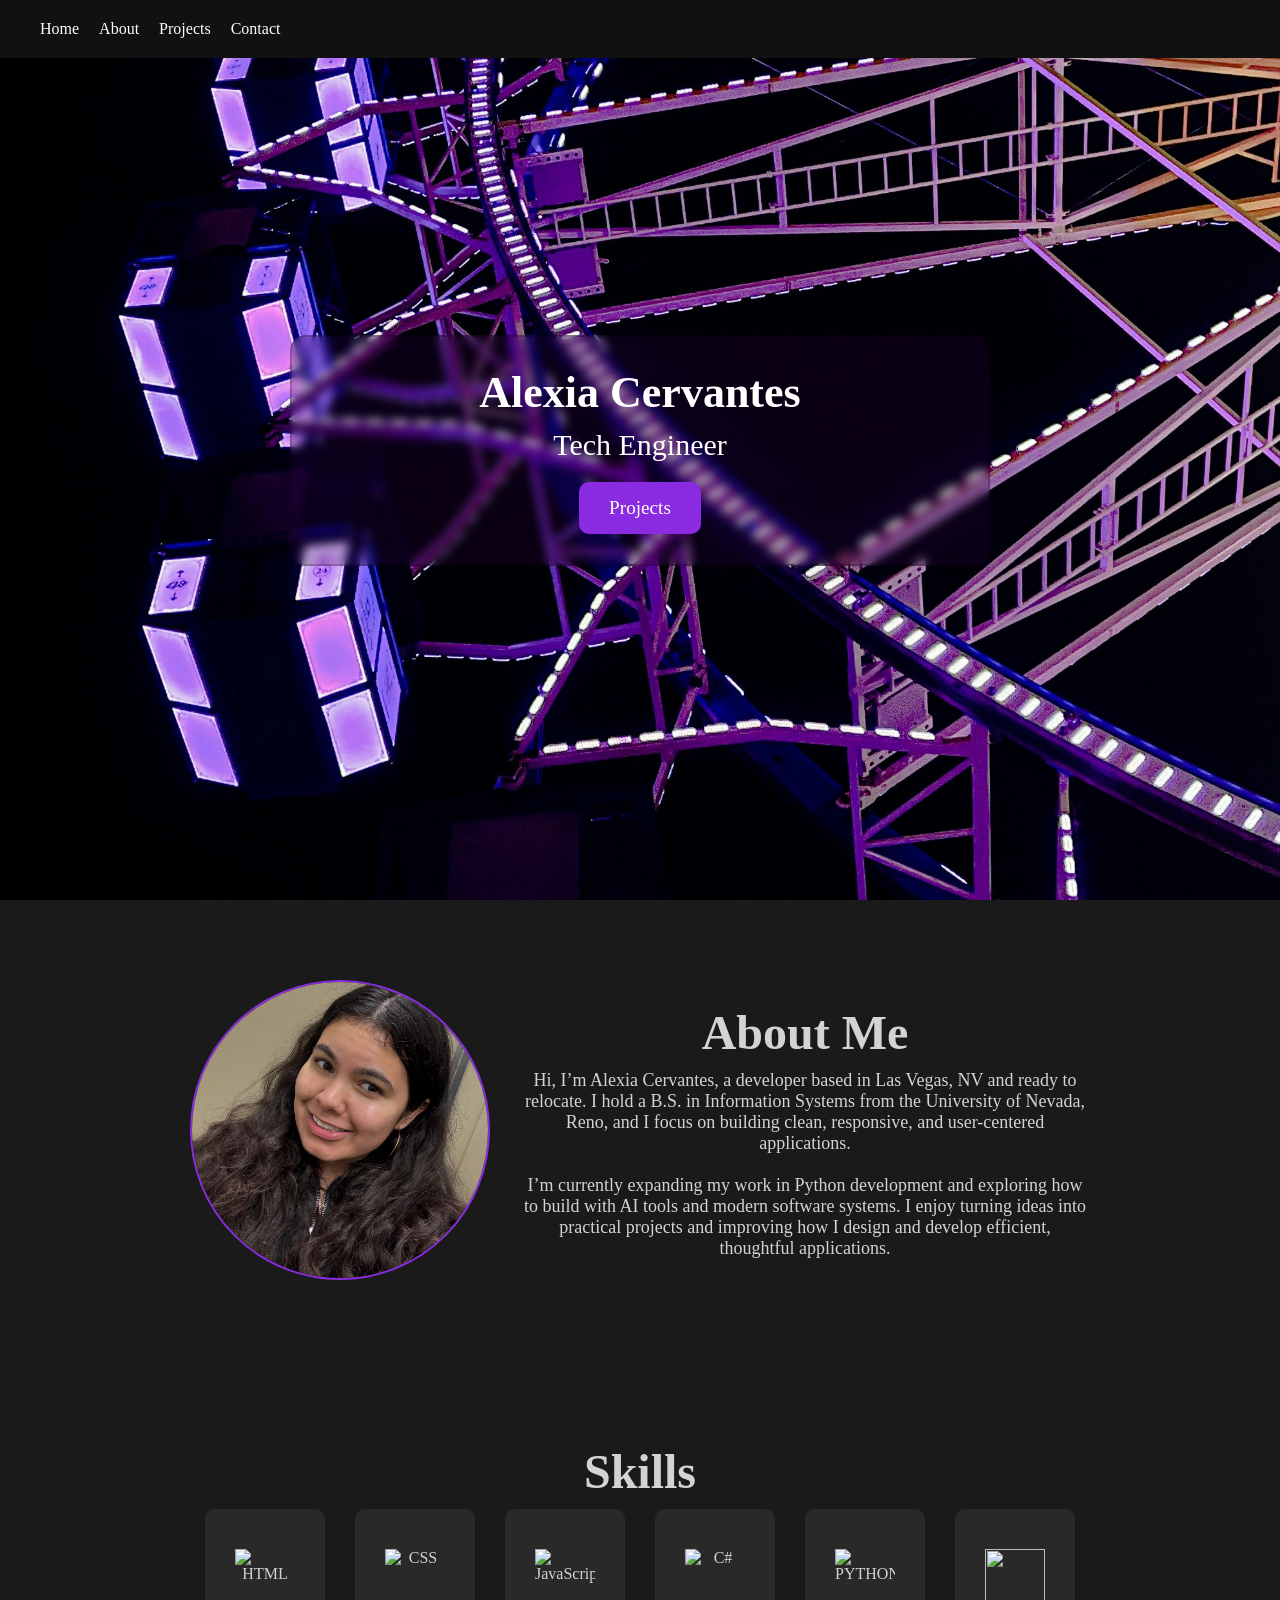
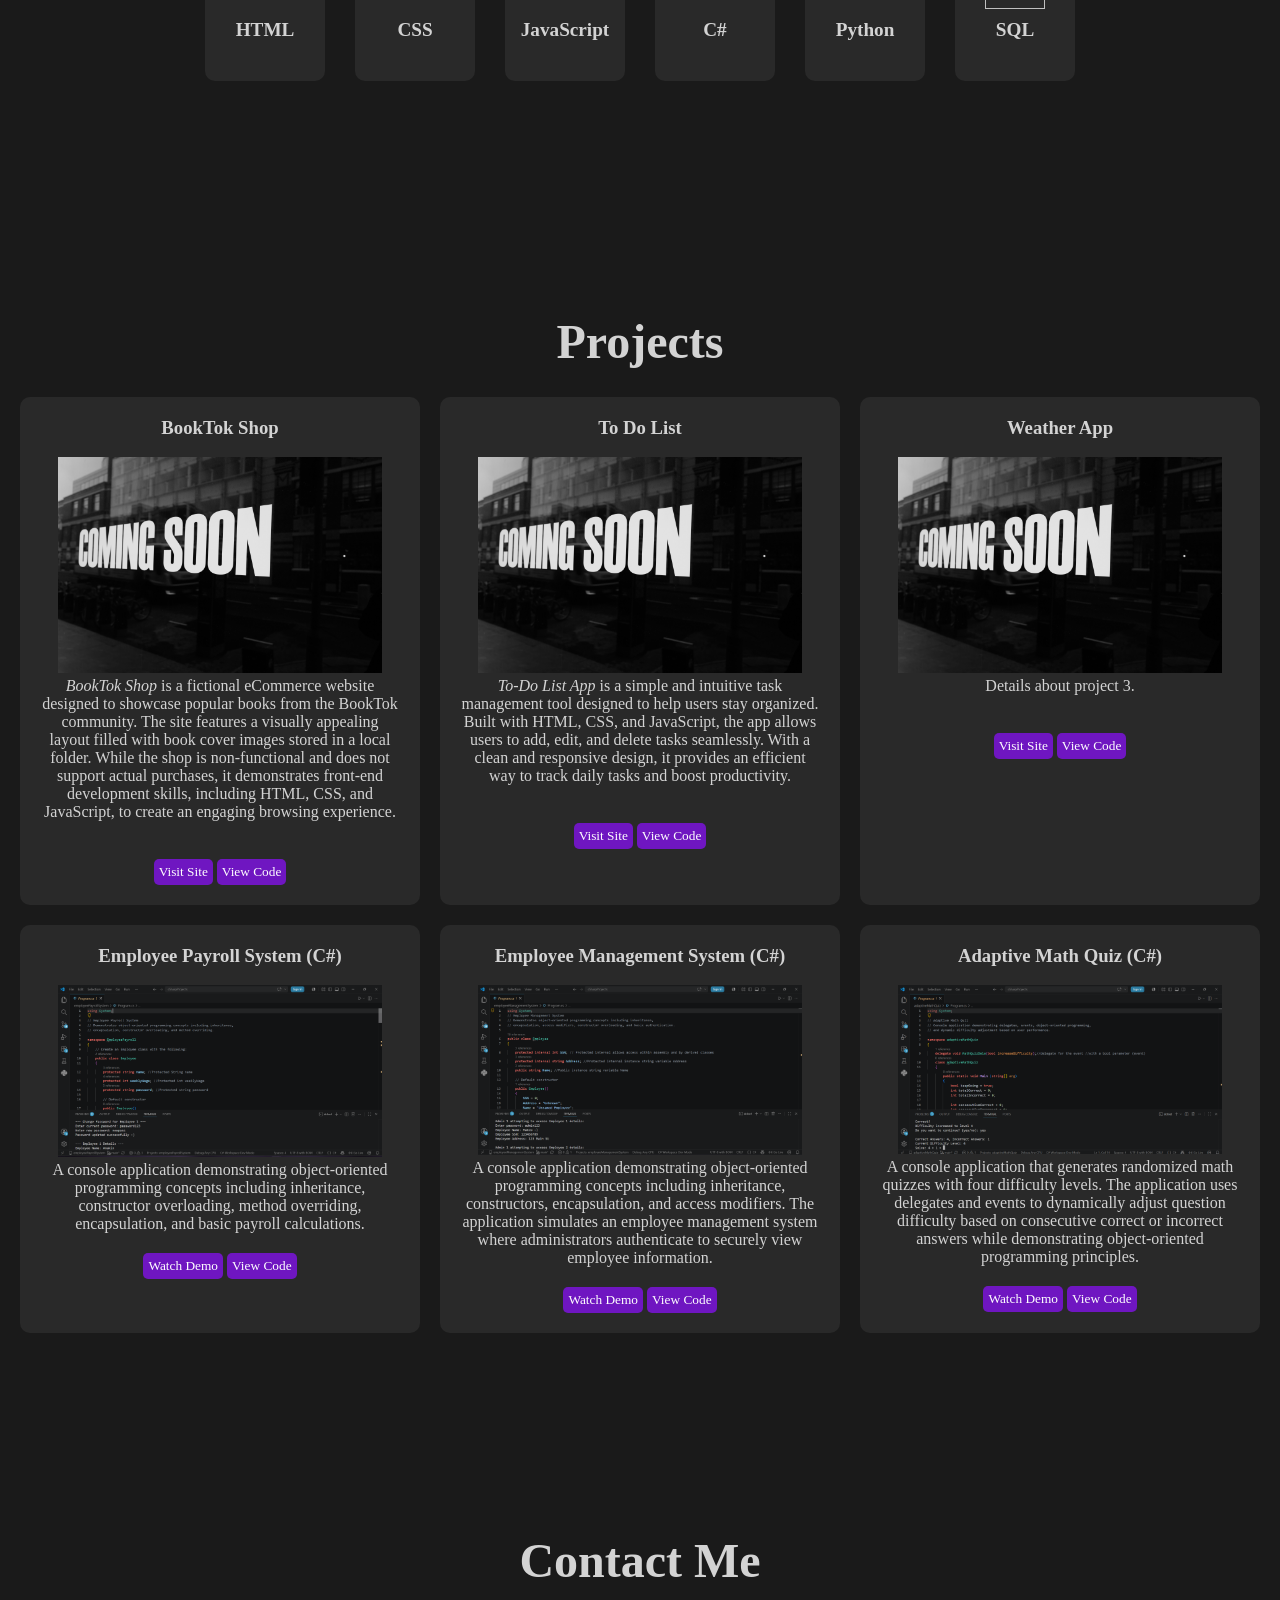
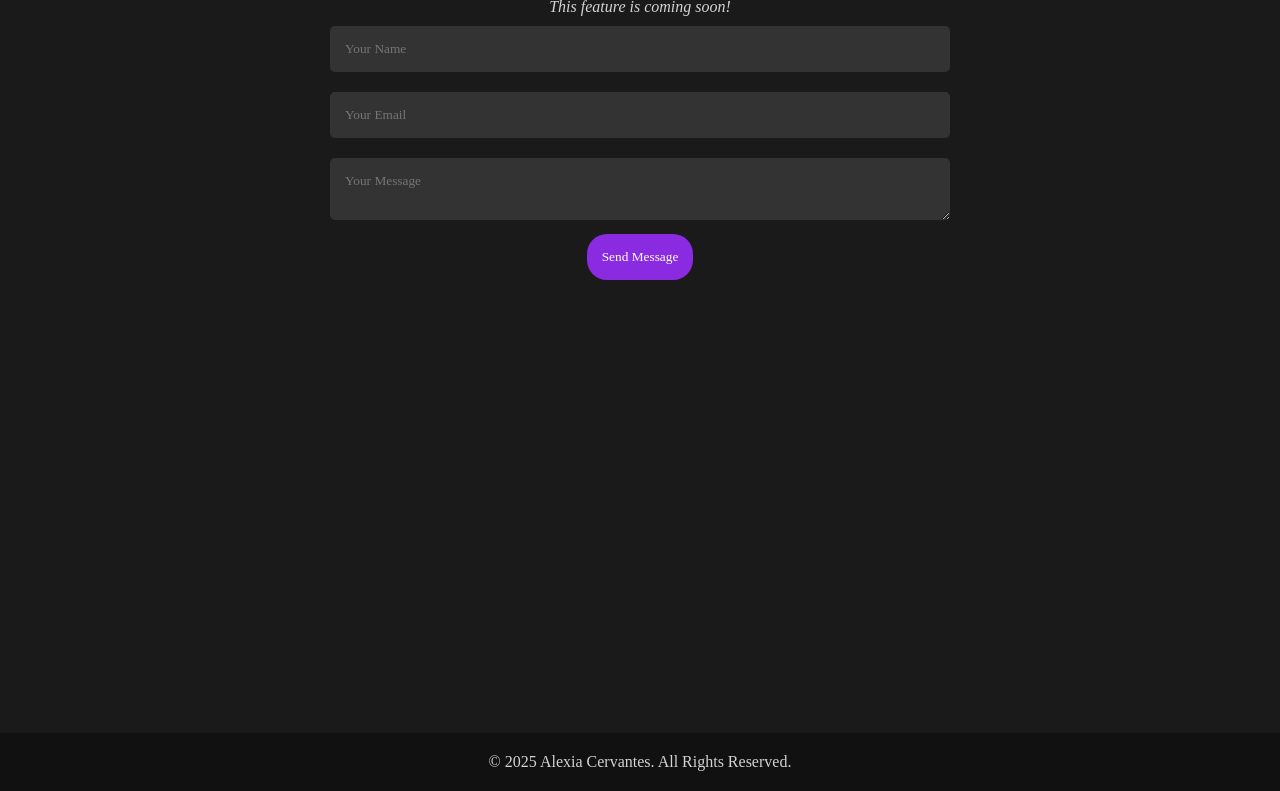
==== commit c0ae48a5: "added images for c# projects, favicon, changes buttons" ====
--- a/index.html
+++ b/index.html
@@ -5,6 +5,7 @@
     <meta name="viewport" content="width=device-width, initial-scale=1.0">
     <meta http-equiv="X-UA-Compatible" content="ie=edge">
     <title>Alexia Cervantes | Portfolio</title>
+    <link rel="icon" type="image/x-icon" href="./images/favicon.svg">
     <link rel="stylesheet" href="style.css">
     <script src="https://unpkg.com/feather-icons"></script>
     
@@ -136,35 +137,32 @@
                 <p>Details about project 3.</p><br>
                 <button class="visit-button visit-button-null">Visit Site</button> <button class="visit-button visit-button-null">View Code</button>
             </div>
-            <br>
+            
              <div class="project-card">
                 <h3>Employee Payroll System (C#)</h3><br>
-                <img width = "90%" src="./images/cseps.png" alt="coming soon">
+                <img width = "90%" src="./images/projectScreenshots/eps_SS.png" alt="coming soon">
                 <p>A console application demonstrating object-oriented programming concepts including inheritance, constructor overloading, 
-                    method overriding, encapsulation, and basic payroll calculations. Built as part of a university C# course.</p>
-                <button class="visit-button" onclick="window.open('csharpEmployeePayrollSystem.html', '_blank')">
-                    View Code
-                </button>
+                    method overriding, encapsulation, and basic payroll calculations.</p>
+                    <button class="visit-button visit-button-null">Watch Demo</button> 
+                    <button class="visit-button" onclick="window.open('https://github.com/lexi-julissa/employeePayrollSystem', '_blank')" >View Code</button>
             </div>
             <div class="project-card">
                 <h3>Employee Management System (C#)</h3><br>
-                <img width = "90%" src="./images/csems.png" alt="coming soon">
+                <img width = "90%" src="./images/projectScreenshots/ems_SS.png" alt="coming soon">
                 <p>A console application demonstrating object-oriented programming concepts including inheritance, constructors, 
                     encapsulation, and access modifiers. The application simulates an employee management system where administrators 
-                    authenticate to securely view employee information. Built as part of a university C# course. </p>
-                <button class="visit-button" onclick="window.open('csharpEmployeeManagementSystem.html', '_blank')">
-                    View Code
-                </button>
+                    authenticate to securely view employee information. </p>
+                <button class="visit-button visit-button-null">Watch Demo</button> 
+                <button class="visit-button" onclick="window.open('https://github.com/lexi-julissa/employeeManagementSystem', '_blank')" >View Code</button>
             </div>
             <div class="project-card">
                 <h3>Adaptive Math Quiz (C#)</h3><br>
-                <img width = "90%" src="./images/csems.png" alt="coming soon">
+                <img width = "90%" src="./images/projectScreenshots/amq_SS.png" alt="coming soon">
                 <p>A console application that generates randomized math quizzes with four difficulty levels. The application uses delegates 
                     and events to dynamically adjust question difficulty based on consecutive correct or incorrect answers 
-                    while demonstrating object-oriented programming principles. Built as part of a university C# course. </p>
-                <button class="visit-button" onclick="window.open('csharpEmployeeManagementSystem.html', '_blank')">
-                    View Code
-                </button>
+                    while demonstrating object-oriented programming principles.</p>
+                <button class="visit-button visit-button-null">Watch Demo</button> 
+                <button class="visit-button" onclick="window.open('https://github.com/lexi-julissa/adaptiveMathQuiz', '_blank')" >View Code</button>
             </div>
         </div>
     </section>
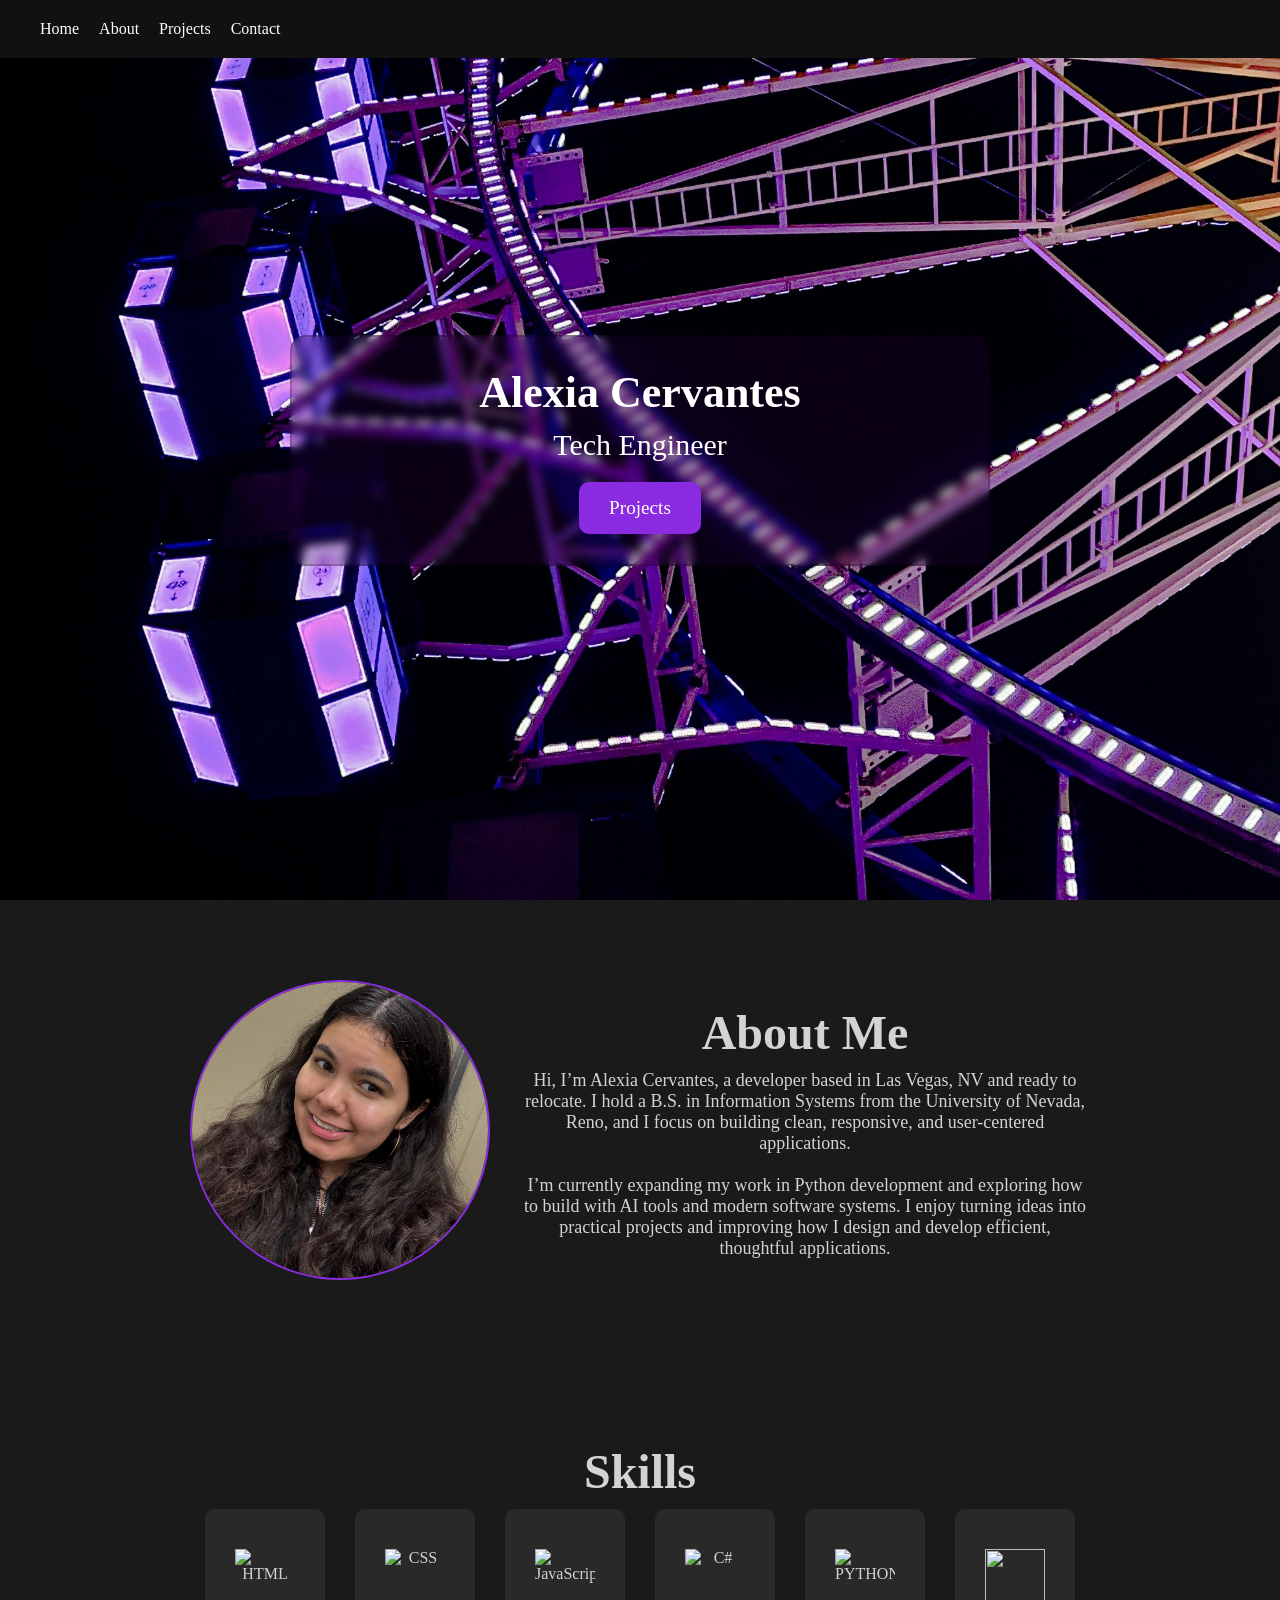
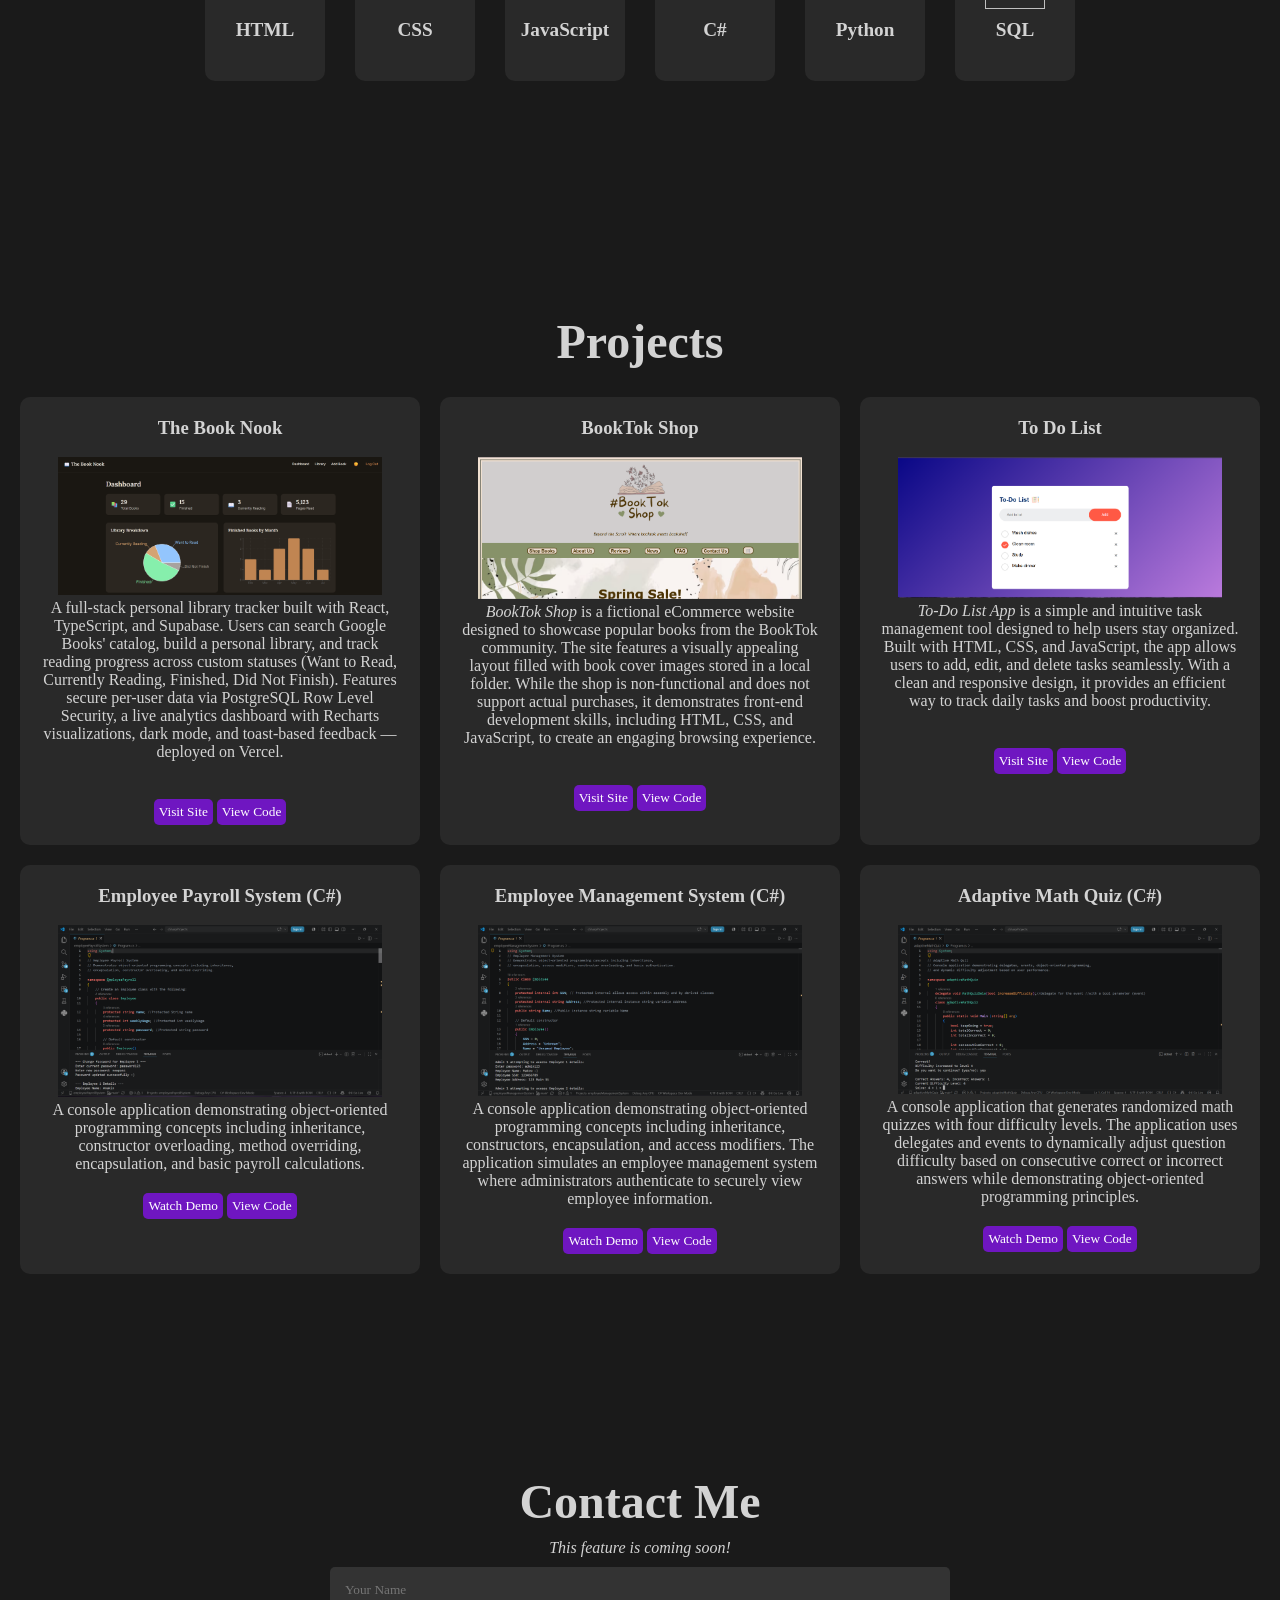
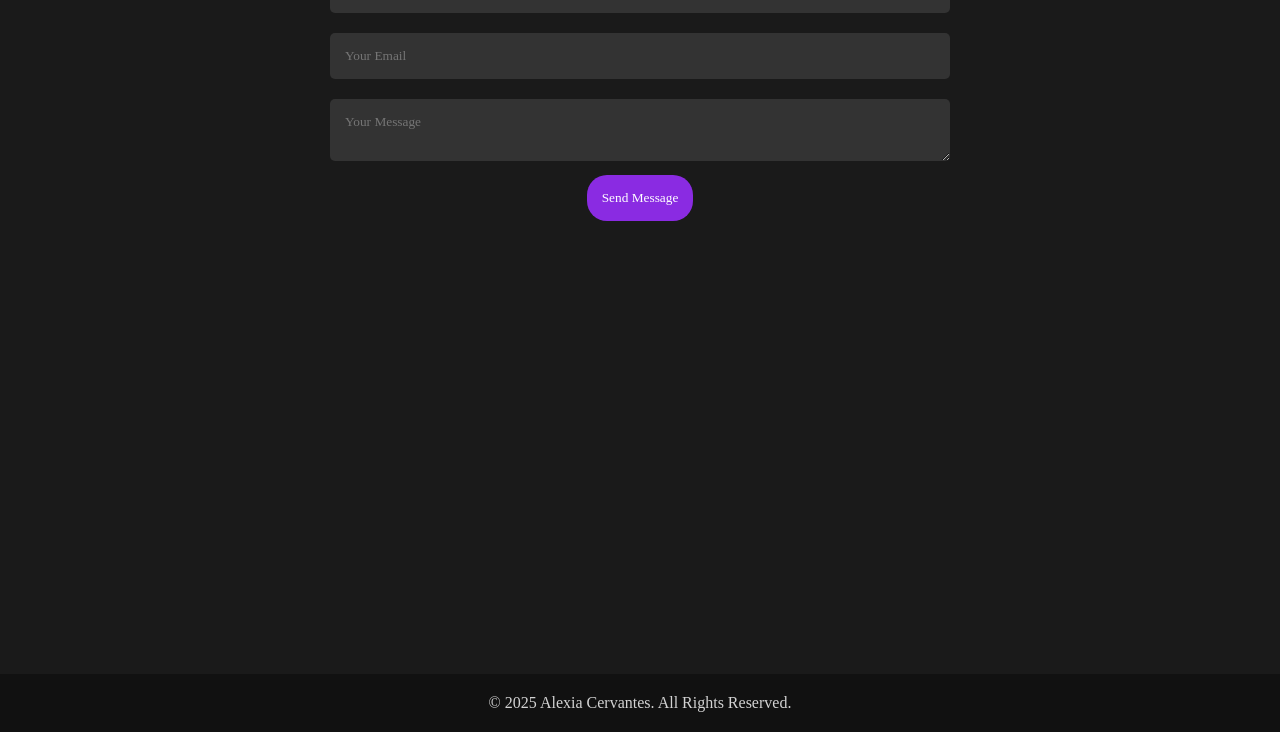
==== commit e8276010: "add projects" ====
--- a/index.html
+++ b/index.html
@@ -94,8 +94,23 @@
         
         <div class="project-grid">
             <div class="project-card">
+                <h3>The Book Nook</h3><br>
+                <img width = "90%" src="./images/projectScreenshots/tbn_SS.png" alt="The Book Nook">
+                <!-- <video autoplay muted loop width="90%">
+                    <source src="images/project-preview-vids/To-Do List - Google Chrome 2025-02-27 16-35-52.mp4" type="video/mp4">
+                    Your browser does not support the video tag.
+                </video><br> -->
+                <p>A full-stack personal library tracker built with React, TypeScript, and Supabase. 
+                    Users can search Google Books' catalog, build a personal library, and track reading 
+                    progress across custom statuses (Want to Read, Currently Reading, Finished, Did Not Finish).
+                     Features secure per-user data via PostgreSQL Row Level Security, a live analytics dashboard with 
+                     Recharts visualizations, dark mode, and toast-based feedback — deployed on Vercel.</p><br>
+                <button class="visit-button" onclick="window.open('https://book-nook-beige.vercel.app/login', '_blank')">Visit Site</button> 
+                <button class="visit-button" onclick="window.open('https://github.com/lexi-julissa/book-nook', '_blank')" >View Code</button>
+            </div>
+            <div class="project-card">
                 <h3>BookTok Shop</h3><br>
-                <img width = "90%" src="./images/coming-soon.jpg" alt="coming soon">
+                <img width = "90%" src="./images/projectScreenshots/tts_SS.png" alt="coming soon">
                 <!-- <div class="video-container">
                     <video autoplay muted loop controls width=90%>
                         <source src="images/project-preview-vids/To-Do List - Google Chrome 2025-02-27 16-35-52.mp4" type="video/mp4">
@@ -112,7 +127,7 @@
             </div>
             <div class="project-card">
                 <h3>To Do List</h3><br>
-                <img width = "90%" src="./images/coming-soon.jpg" alt="coming soon">
+                <img width = "90%" src="./images/projectScreenshots/tdl_SS.png" alt="coming soon">
                 <!-- <div class="video-container">
                     <video autoplay muted loop width="90%">
                         <source src="images/project-preview-vids/Untitled video - Made with Clipchamp.mp4" type="video/mp4">
@@ -127,23 +142,12 @@
                 
                 <button class="visit-button visit-button-null">Visit Site</button> <button class="visit-button visit-button-null">View Code</button>
             </div>
-            <div class="project-card">
-                <h3>Weather App</h3><br>
-                <img width = "90%" src="./images/coming-soon.jpg" alt="coming soon">
-                <!-- <video autoplay muted loop width="90%">
-                    <source src="images/project-preview-vids/To-Do List - Google Chrome 2025-02-27 16-35-52.mp4" type="video/mp4">
-                    Your browser does not support the video tag.
-                </video><br> -->
-                <p>Details about project 3.</p><br>
-                <button class="visit-button visit-button-null">Visit Site</button> <button class="visit-button visit-button-null">View Code</button>
-            </div>
-            
              <div class="project-card">
                 <h3>Employee Payroll System (C#)</h3><br>
                 <img width = "90%" src="./images/projectScreenshots/eps_SS.png" alt="coming soon">
                 <p>A console application demonstrating object-oriented programming concepts including inheritance, constructor overloading, 
                     method overriding, encapsulation, and basic payroll calculations.</p>
-                    <button class="visit-button visit-button-null">Watch Demo</button> 
+                    <button class="visit-button" onclick="window.open('./demos/employeePayrollSystem.html', '_blank')">Watch Demo</button> 
                     <button class="visit-button" onclick="window.open('https://github.com/lexi-julissa/employeePayrollSystem', '_blank')" >View Code</button>
             </div>
             <div class="project-card">
@@ -152,7 +156,7 @@
                 <p>A console application demonstrating object-oriented programming concepts including inheritance, constructors, 
                     encapsulation, and access modifiers. The application simulates an employee management system where administrators 
                     authenticate to securely view employee information. </p>
-                <button class="visit-button visit-button-null">Watch Demo</button> 
+                <button class="visit-button" onclick="window.open('./demos/employeeManagementSystem.html', '_blank')">Watch Demo</button> 
                 <button class="visit-button" onclick="window.open('https://github.com/lexi-julissa/employeeManagementSystem', '_blank')" >View Code</button>
             </div>
             <div class="project-card">
@@ -161,7 +165,7 @@
                 <p>A console application that generates randomized math quizzes with four difficulty levels. The application uses delegates 
                     and events to dynamically adjust question difficulty based on consecutive correct or incorrect answers 
                     while demonstrating object-oriented programming principles.</p>
-                <button class="visit-button visit-button-null">Watch Demo</button> 
+                <button class="visit-button" onclick="window.open('./demos/adaptiveMathQuiz.html', '_blank')">Watch Demo</button> 
                 <button class="visit-button" onclick="window.open('https://github.com/lexi-julissa/adaptiveMathQuiz', '_blank')" >View Code</button>
             </div>
         </div>
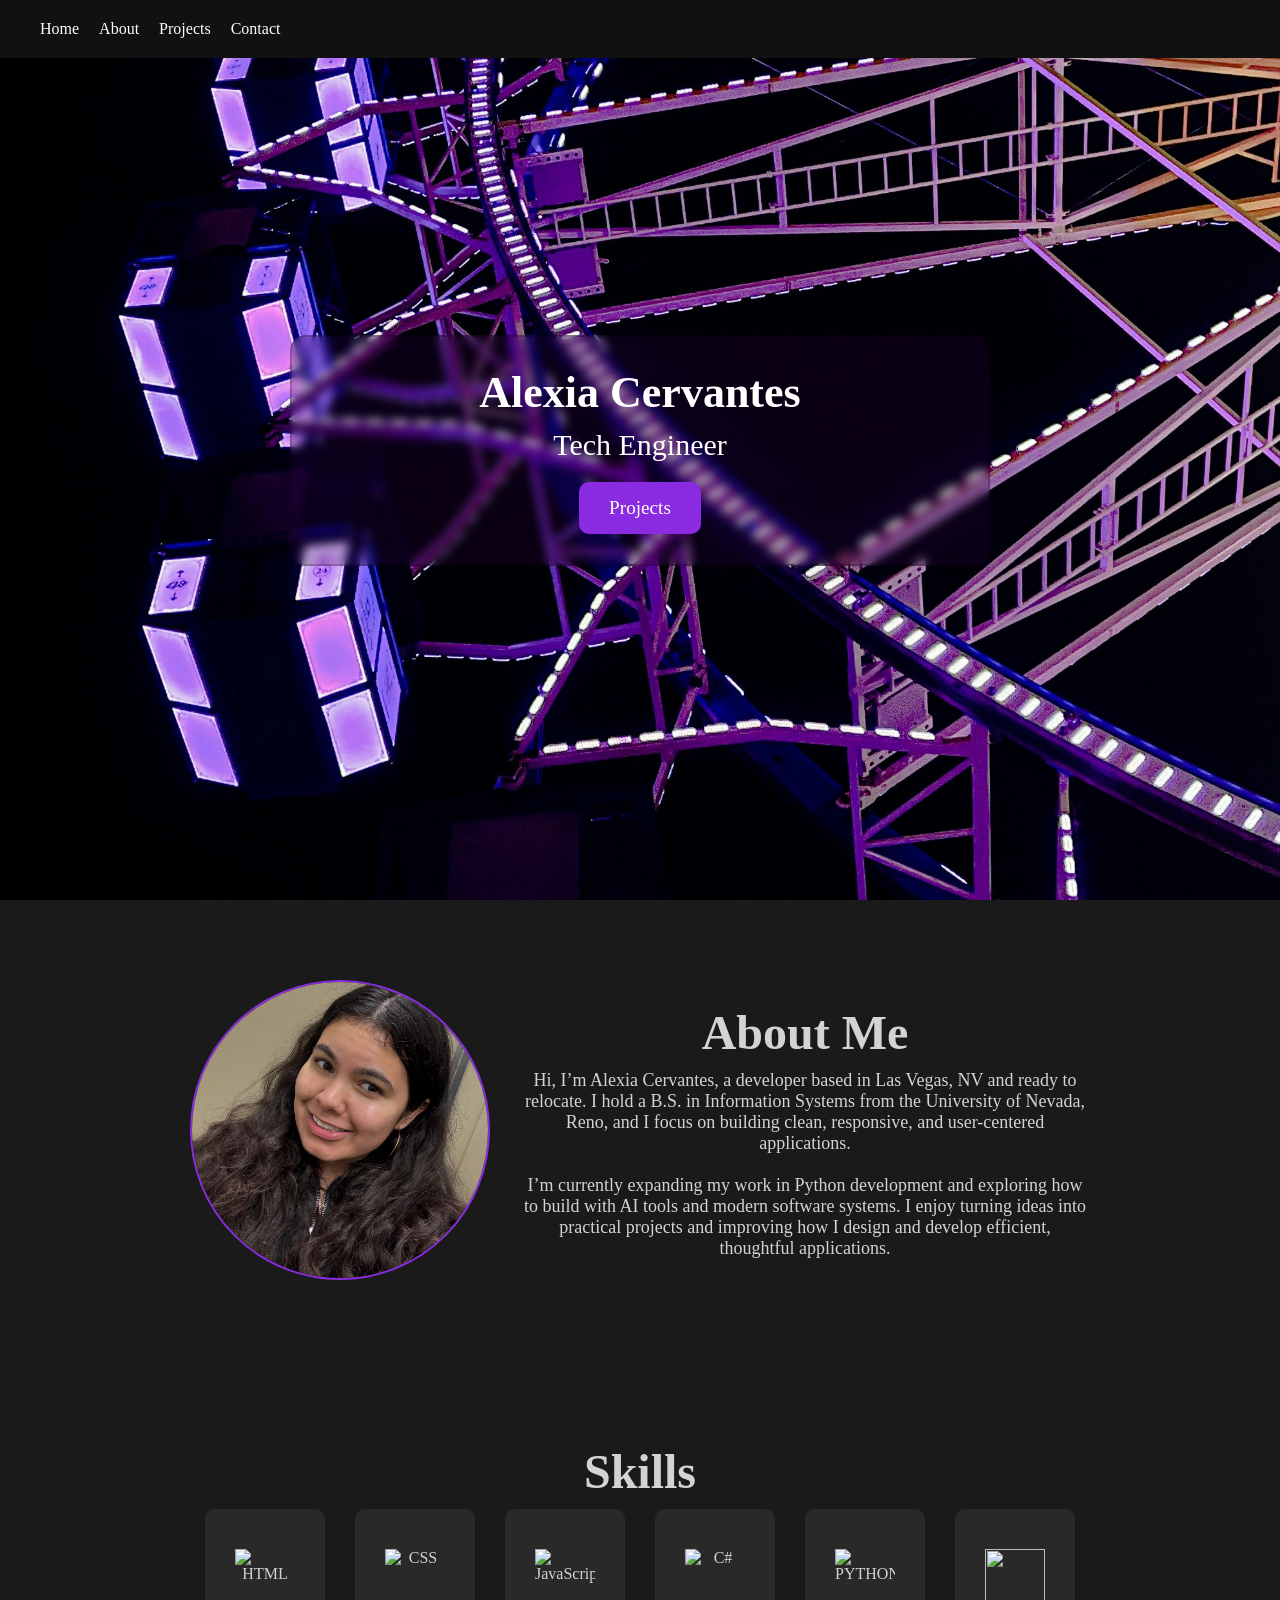
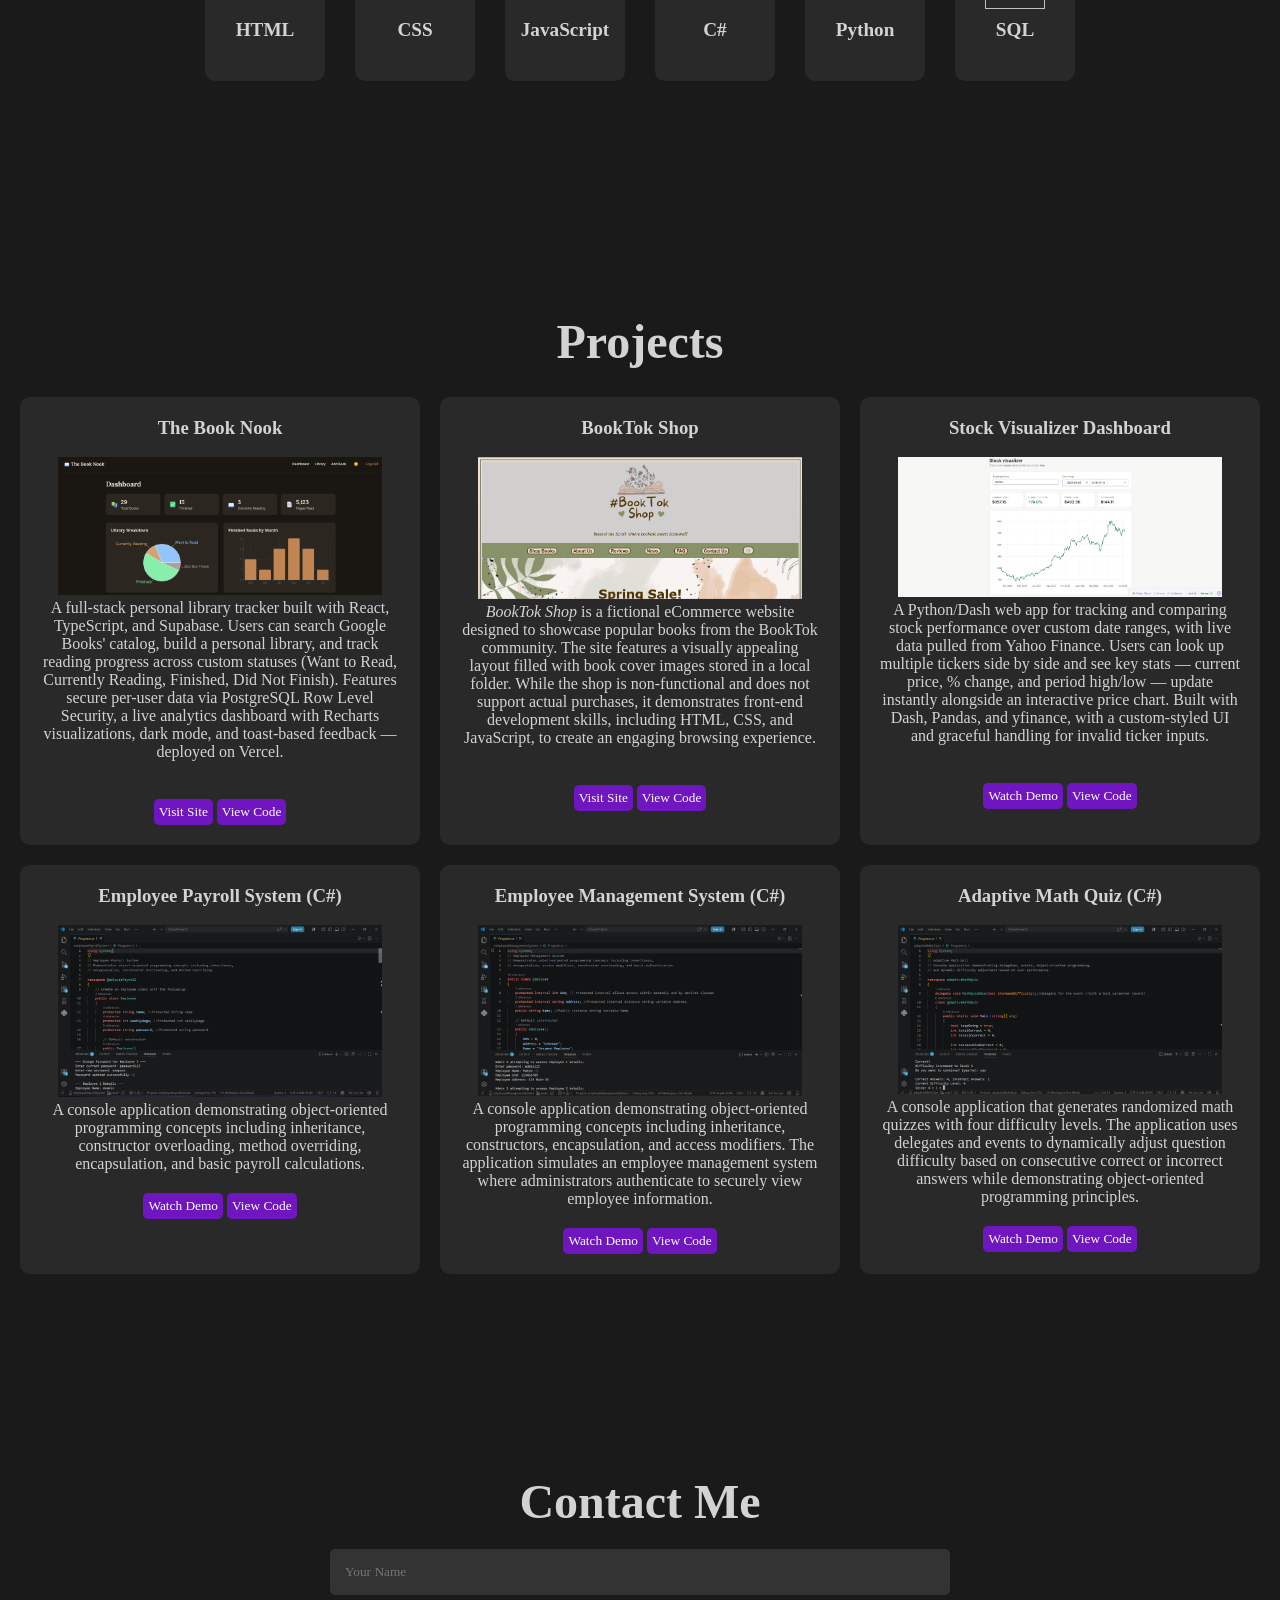
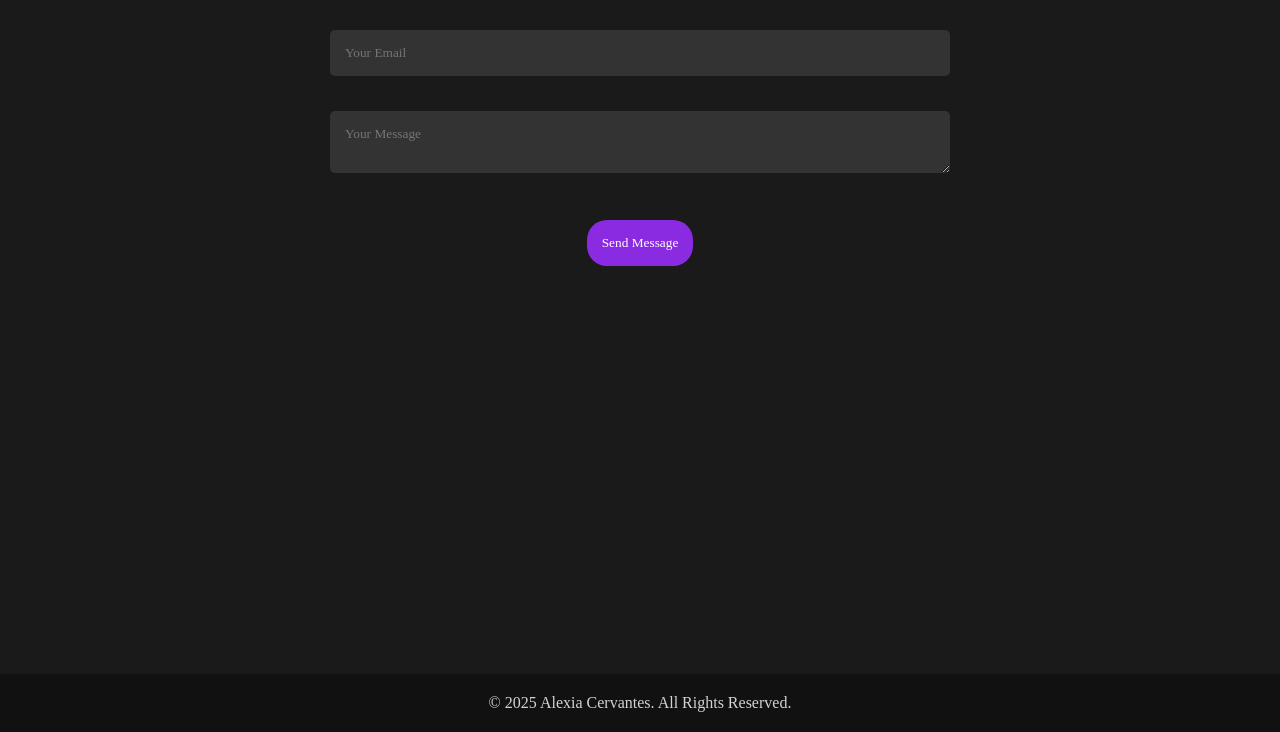
==== commit ac5c3ff4: "added python project & made contact form functional" ====
--- a/index.html
+++ b/index.html
@@ -126,21 +126,14 @@
                 <button class="visit-button visit-button-null">Visit Site</button> <button class="visit-button visit-button-null">View Code</button>
             </div>
             <div class="project-card">
-                <h3>To Do List</h3><br>
-                <img width = "90%" src="./images/projectScreenshots/tdl_SS.png" alt="coming soon">
-                <!-- <div class="video-container">
-                    <video autoplay muted loop width="90%">
-                        <source src="images/project-preview-vids/Untitled video - Made with Clipchamp.mp4" type="video/mp4">
-                        Your browser does not support the video tag.
-                    </video><br>
-                </div> -->
-                    <p><i>To-Do List App</i> is a simple and intuitive task management tool designed to help users stay organized.
-                        Built with HTML, CSS, and JavaScript, the app allows users to add, edit, and delete tasks seamlessly.
-                        With a clean and responsive design, it provides an efficient way to track daily tasks and boost 
-                        productivity.
-                    </p><br>
-                
-                <button class="visit-button visit-button-null">Visit Site</button> <button class="visit-button visit-button-null">View Code</button>
+                <h3>Stock Visualizer Dashboard</h3><br>
+                <img width = "90%" src="./images/projectScreenshots/svd_SS.png" alt="Stock Visualizer Dashboard">
+                <p>A Python/Dash web app for tracking and comparing stock performance over custom date ranges, with live data 
+                    pulled from Yahoo Finance. Users can look up multiple tickers side by side and see key stats — current price,
+                     % change, and period high/low — update instantly alongside an interactive price chart. Built with Dash, Pandas,
+                      and yfinance, with a custom-styled UI and graceful handling for invalid ticker inputs.</p><br>
+                <button class="visit-button" onclick="window.open('./stockVisualizerDashboard.html', '_blank')">Watch Demo</button> 
+                <button class="visit-button" onclick="window.open('https://github.com/lexi-julissa/stock-dashboard', '_blank')" >View Code</button>
             </div>
              <div class="project-card">
                 <h3>Employee Payroll System (C#)</h3><br>
@@ -171,16 +164,22 @@
         </div>
     </section>
 
-    <section id="contact" class="section contact">
-        <h2>Contact Me</h2>
-        <p><i>This feature is coming soon!</i></p>
-        <form id="contact-form">
-            <input type="text" placeholder="Your Name" required>
-            <input type="email" placeholder="Your Email" required>
-            <textarea placeholder="Your Message" required></textarea>
-            <br><button type="submit">Send Message</button>
-        </form>
-    </section>
+ <section id="contact" class="section contact">
+    <h2>Contact Me</h2>
+    <form id="contact-form" novalidate>
+        <input type="text" name="name" placeholder="Your Name">
+        <span class="error-message" id="name-error"></span>
+
+        <input type="email" name="email" placeholder="Your Email">
+        <span class="error-message" id="email-error"></span>
+
+        <textarea name="message" placeholder="Your Message"></textarea>
+        <span class="error-message" id="message-error"></span>
+
+        <br><button type="submit">Send Message</button>
+        <p id="form-status"></p>
+    </form>
+</section>
 
 
  <!--   PEWVIEW & DOWNLOAD RESUME
--- a/style.css
+++ b/style.css
@@ -352,6 +352,32 @@
     background-color: #6000ad;
 }
 
+/* --- new additions below --- */
+
+.error-message {
+    display: block;
+    color: #ff6b6b;
+    font-size: 0.85rem;
+    min-height: 1.1em;
+    margin-top: -5px;
+    margin-bottom: 5px;
+}
+
+.input-error {
+    outline: 2px solid #ff6b6b;
+}
+
+#form-status {
+    margin-top: 10px;
+    font-size: 0.95rem;
+    min-height: 1.2em;
+}
+
+form button:disabled {
+    background-color: #555;
+    cursor: not-allowed;
+}
+
 footer {
     text-align: center;
     padding: 20px;
